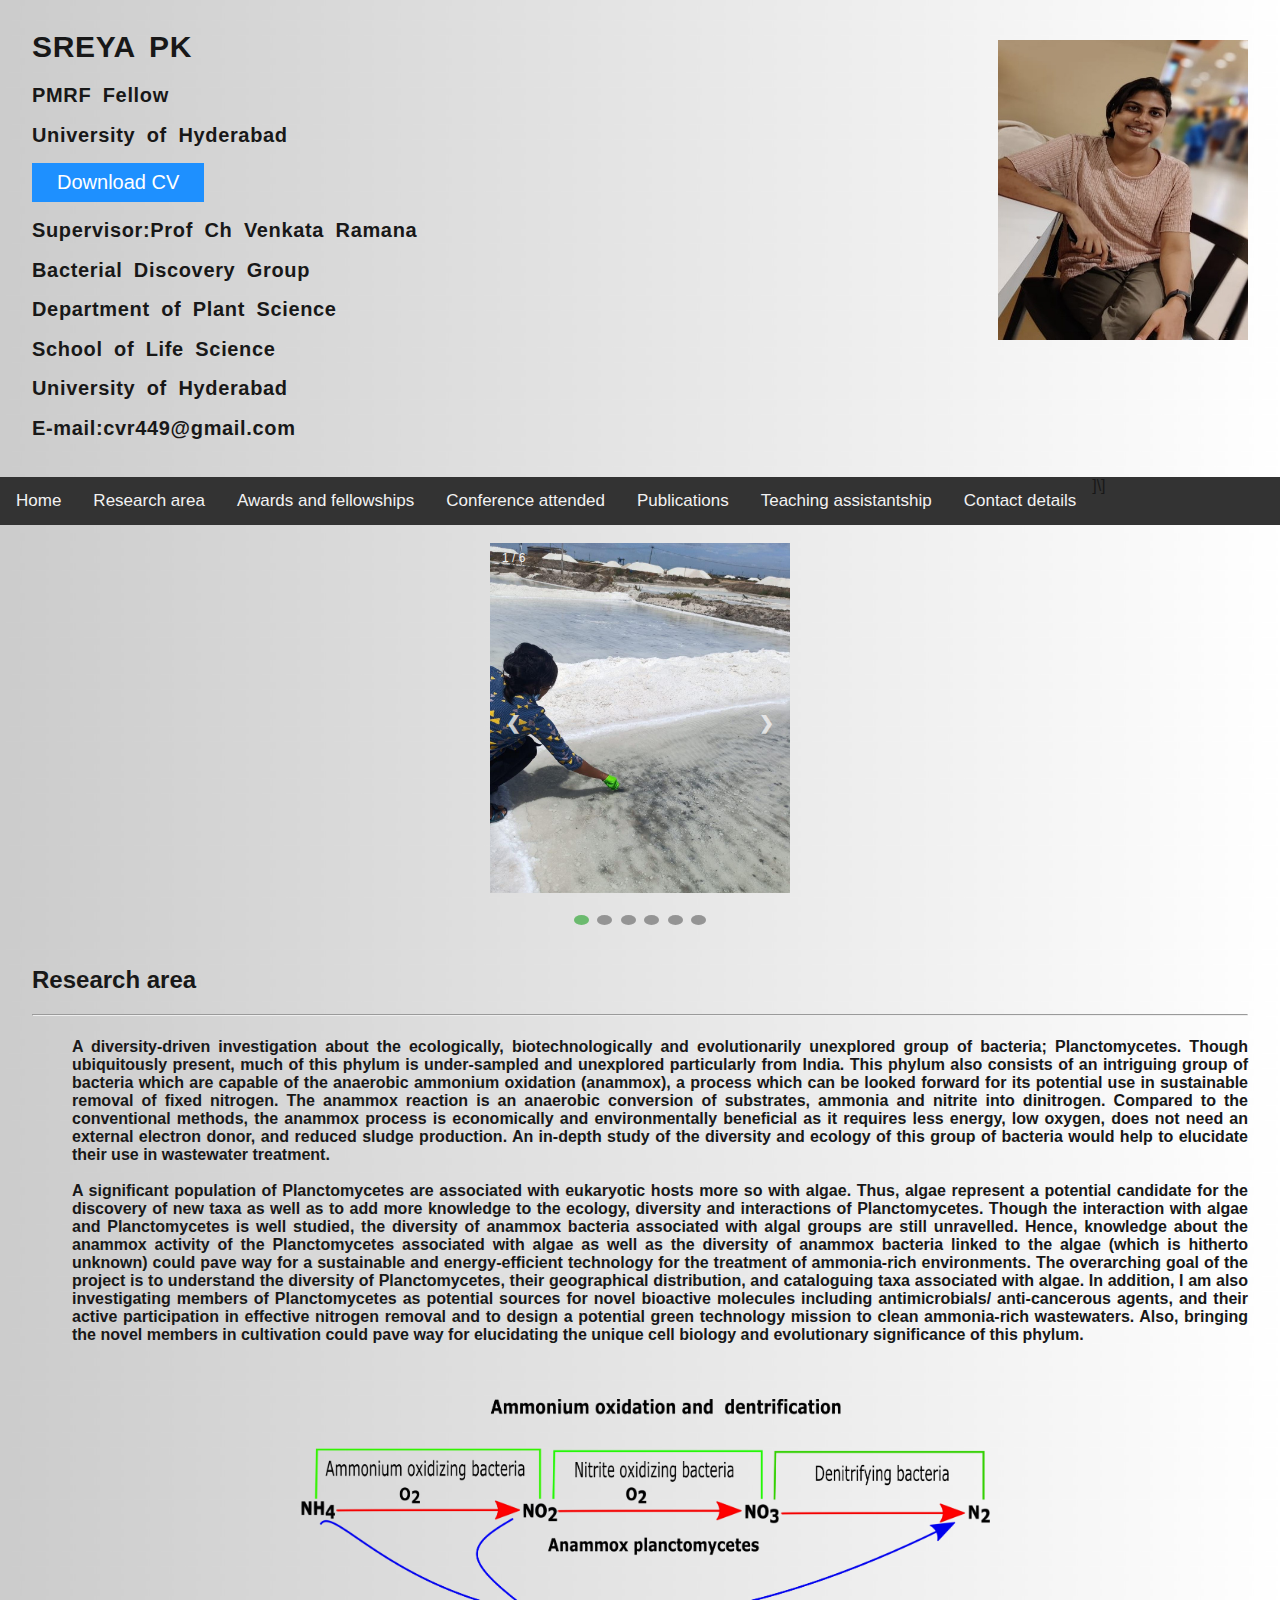
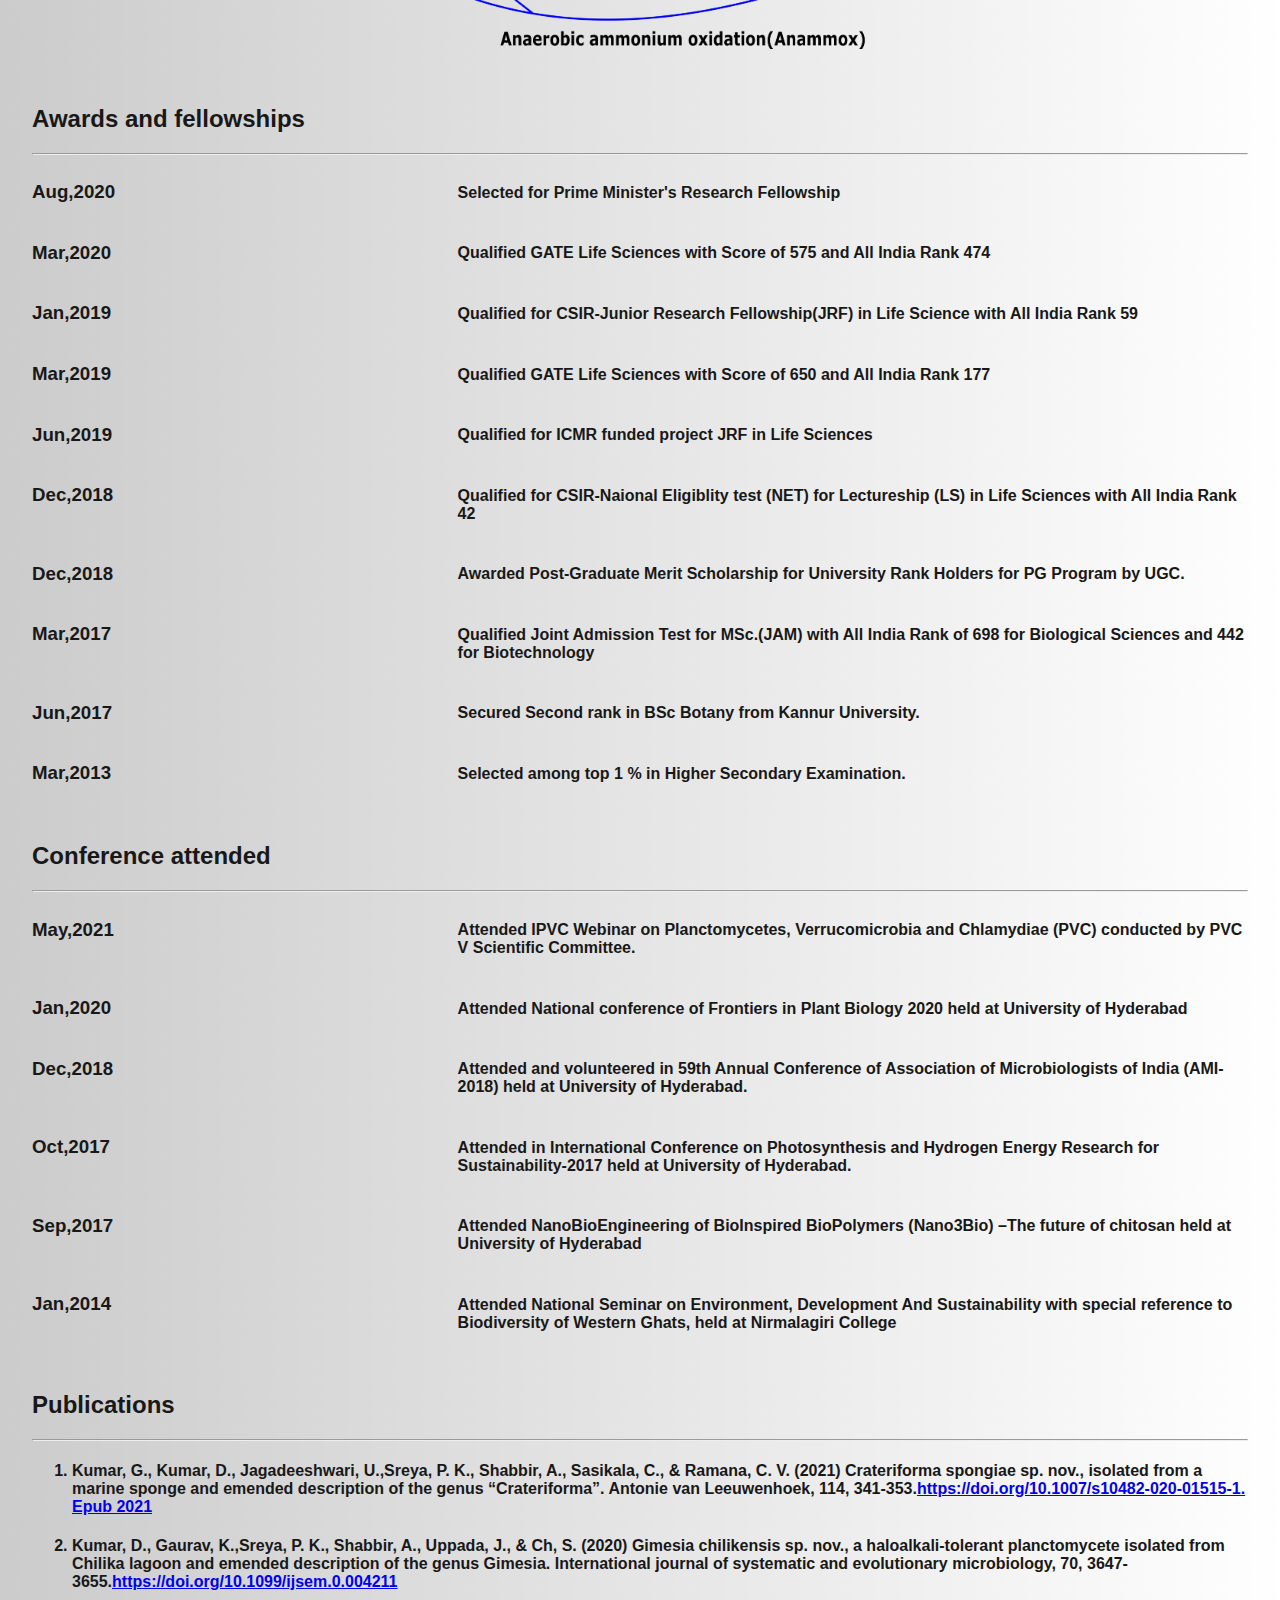
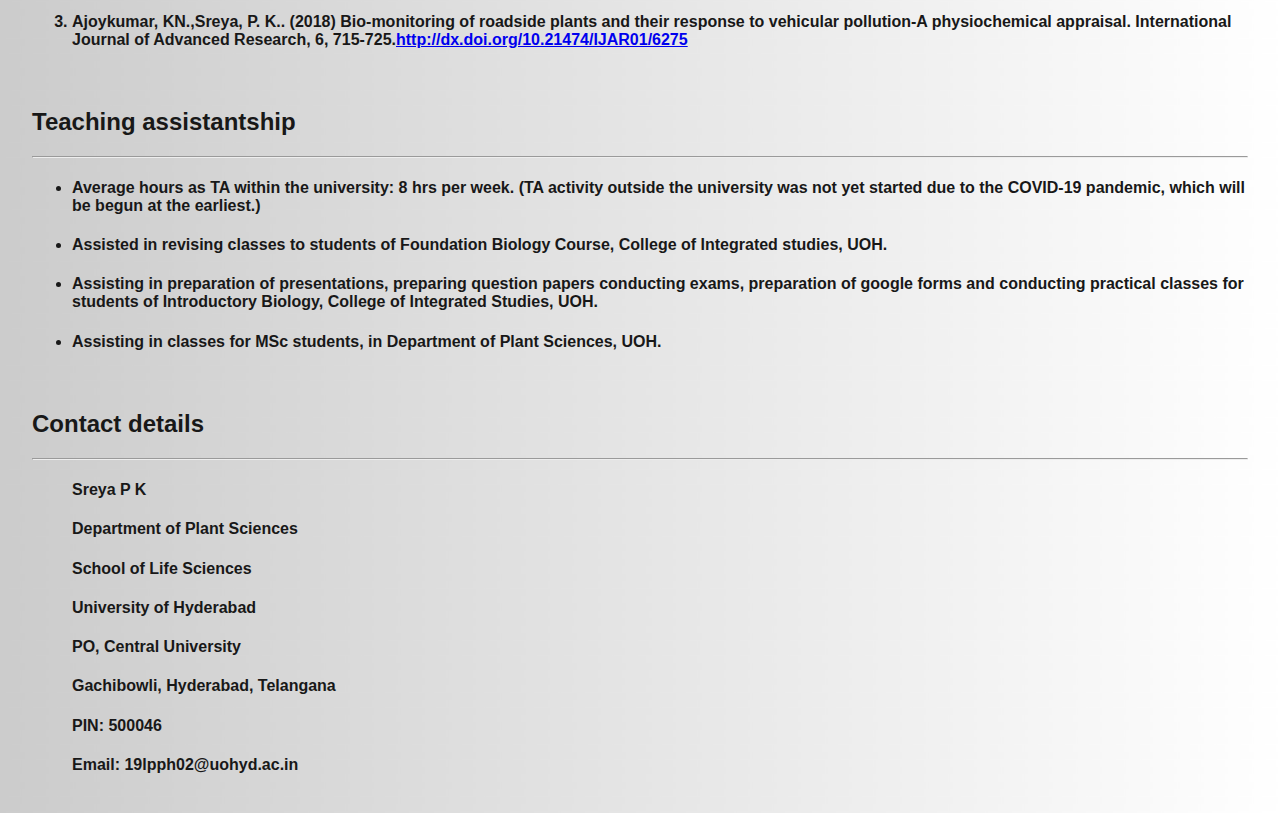
==== index.html @ fc3c16c7 "Add files via upload" ====
<!DOCTYPE html>
<html lang="en">
<head>
	<meta charset="utf-8">
	<title>sreyapk</title>
	<meta name="viewport" content="with=device-width, initial-scale=1">
	<link rel="stylesheet" href="style.css">
</head>
<body>



<div class="header menu content" id="home">
<div class="row">
	<div class="column right">
    		<h1>Sreya Pk</h1>
		<h2>PMRF Fellow</h2>
		<h2>University of Hyderabad</h2>
		<h2><a href="CV_.pdf" target="_blank"><button class="btn">Download CV</button></a></h2>
    		<h2><span style="font-weight:900">Supervisor</span>:Prof Ch Venkata Ramana</h2>
    		<h2>Bacterial Discovery Group</h2>
    		<h2>Department of Plant Science</h2>
    		<h2>School of Life Science</h2>
    		<h2>University of Hyderabad</h2>
    		<h2>E-mail:cvr449@gmail.com</h2>
		
	
  	</div>
  	<div class="column left">
		<img  src="sreya1.jpg" alt="Anammox reaction image"  width="250" height="300"> 
	</div>
</div>
</div>

<nav class="navbar" id="myNavbar">
  	<a href="#home">Home</a>
  	<a href="#research">Research area</a>
  	<a href="#awards">Awards and fellowships</a>
  	<a href="#conference">Conference attended</a>
  	<a href="#publications">Publications</a>
  	<a href="#assistantship">Teaching assistantship</a>]\]
  	<a href="#contacts">Contact details</a>
  	<a href="javascript:void(-1);" style="font-size:15px;" class="icon" onclick="myFunction()">&#9776;</a>
</nav>
<br>
<!-- _______Java_Script_for_Responsive_Navigationbar________ -->
<script>
function myFunction() {
  var x = document.getElementById("myNavbar");
  if (x.className === "navbar") {
    x.className += " responsive";
  } else {
    x.className = "navbar";
  }
}
</script>
<!--_______________Slide__Show_________-->
<div class="slideshow-container">

	<div class="mySlides fade">
    		<div class="numbertext">1 / 6</div>
    		<img src="2.jpg" class="show">
    		<div class="text"></div>
	</div>  

  	<div class="mySlides fade">
    		<div class="numbertext">2 / 6</div>
    		<img src="4.JPG" class="show">
    		<div class="text"></div>
  	</div>

  	<div class="mySlides fade">
    		<div class="numbertext">3 / 6</div>
    		<img src="5.JPG" class="show">
    		<div class="text"></div>
  	</div>
  	<div class="mySlides fade">
    		<div class="numbertext">4 / 6</div>
    		<img src="6.JPG" class="show">
    		<div class="text"></div>
    	</div>
    	<div class="mySlides fade">
    		<div class="numbertext">5 / 6</div>
    		<img src="7.JPG" class="show">
    		<div class="text"></div>
    	</div>
    	<div class="mySlides fade">
    		<div class="numbertext">6 / 6</div>
    		<img src="8.jpg" class="show">
    		<div class="text"></div>
    	</div>
    	
	<!--______________Prev & Next__________________-->
  	<a class="prev" onclick="plusSlides(-1)">&#10094;</a>
  	<a class="next" onclick="plusSlides(1)">&#10095;</a>
</div>
<br>
<!--__________Dot_____________________________-->
<div style="text-align:center">
  	<span class="dot" onclick="currentSlide(1)"></span>
  	<span class="dot" onclick="currentSlide(2)"></span>
  	<span class="dot" onclick="currentSlide(3)"></span>
  	<span class="dot" onclick="currentSlide(4)"></span>
  	<span class="dot" onclick="currentSlide(5)"></span>
  	<span class="dot" onclick="currentSlide(6)"></span>
</div>
<script>
var slideIndex = 0;
//showSlides(slideIndex);
auto();
// Next/previous controls
function plusSlides(n) {
	showSlides(slideIndex += n);
}

// Thumbnail image controls
function currentSlide(n) {
  	showSlides(slideIndex = n);
}

function auto(){
	slideIndex++
	showSlides(slideIndex);
  	setTimeout(auto, 4000);
}


function showSlides(n) {
  	var i;
  	var slides = document.getElementsByClassName("mySlides");
  	var dots = document.getElementsByClassName("dot");
  	if (n > slides.length) {slideIndex = 1}
  	if (n < 1) {slideIndex = slides.length}
  	for (i = 0; i < slides.length; i++) {
      		slides[i].style.display = "none";
  	}
  	for (i = 0; i < dots.length; i++) {
      		dots[i].className = dots[i].className.replace(" active", "");
  	}
  	slides[slideIndex-1].style.display = "block";
  	dots[slideIndex-1].className += " active";

} 
</script>
<!--___________________________________________________________________-->


<br>

<div class="content">
<h2 class="menu" id="research">Research area</h2><hr>


<h4><p style="margin-left:2.5em;">
 A diversity-driven investigation about the ecologically, biotechnologically and evolutionarily
unexplored group of bacteria; Planctomycetes. Though ubiquitously present, much of this phylum is
under-sampled and unexplored particularly from India. This phylum also consists of an intriguing group of bacteria which are
capable of the anaerobic ammonium oxidation (anammox), a process which can be looked forward for
its potential use in sustainable removal of fixed nitrogen. The anammox reaction is an anaerobic
conversion of substrates, ammonia and nitrite into dinitrogen. Compared to the
conventional methods, the anammox process is economically and environmentally beneficial as it
requires less energy, low oxygen, does not need an external electron donor, and reduced sludge
production. An in-depth study of the diversity and ecology of this group of bacteria would help to
elucidate their use in wastewater treatment.
<br>
<br>
A significant population of Planctomycetes are associated with eukaryotic hosts more so with algae.
Thus, algae represent a potential candidate for the
discovery of new taxa as well as to add more knowledge to the ecology, diversity and interactions of
Planctomycetes. Though the interaction with algae and Planctomycetes is well studied, the diversity of
anammox bacteria associated with algal groups are still unravelled. Hence, knowledge about the
anammox activity of the Planctomycetes associated with algae as well as the diversity of anammox
bacteria linked to the algae (which is hitherto unknown) could pave way for a sustainable and
energy-efficient technology for the treatment of ammonia-rich environments. The overarching goal 
of the project is to understand the diversity of Planctomycetes, their geographical distribution,
and cataloguing taxa associated with algae. In addition, I am also investigating members of Planctomycetes
as potential sources for novel bioactive molecules including antimicrobials/ anti-cancerous agents, and their
active participation in effective nitrogen removal and to design a potential green technology mission to clean 
ammonia-rich wastewaters. Also, bringing the novel members in cultivation could pave way for elucidating the unique 
cell biology and evolutionary significance of this phylum.</h4>
<br>
</p>
<img class="normal" src="figure.png" alt="Anammox reaction image"  width="700" height="250"> 




</div>
<br>
<div class="content">



<br>


<h2 class="menu" id="awards">Awards and fellowships</h2><hr>
<div class="row">
	<div class="column left">
    		<h3>Aug,2020</h3>
  	</div>
  	<div class="column right">
		<h4>Selected for Prime Minister's Research Fellowship</h4>	
</div>
<div class="row">
	<div class="column left">
    		<h3>Mar,2020</h3>
  	</div>
  	<div class="column right">
		<h4>Qualified GATE Life Sciences with Score of 575 and All India Rank 474</h4>
	</div>
</div>
<div class="row">
	<div class="column left">
    		<h3>Jan,2019</h3>
  	</div>
  	<div class="column right">
		<h4>Qualified for CSIR-Junior Research Fellowship(JRF) in Life Science with All India Rank 59</h4>
	</div>

</div>
<div class="row">
	<div class="column left">
    		<h3>Mar,2019</h3>
  	</div>
  	<div class="column right">
		<h4>Qualified GATE Life Sciences with Score of 650 and All India Rank 177</h4>
	</div>
</div>
<div class="row">
	<div class="column left">
    		<h3>Jun,2019</h3>
  	</div>
  	<div class="column right">
		<h4>Qualified for ICMR funded project JRF in Life Sciences</h4>
	</div>

</div>
<div class="row">
	<div class="column left">
    		<h3>Dec,2018</h3>
  	</div>
  	<div class="column right">
		<h4>Qualified for CSIR-Naional Eligiblity test (NET) for Lectureship (LS) in Life Sciences

with All India Rank 42</h4>
	</div>
</div>	
<div class="row">
	<div class="column left">
    		<h3>Dec,2018</h3>
  	</div>
  	<div class="column right">
		<h4>Awarded Post-Graduate Merit Scholarship for University Rank Holders for PG Program by UGC.</h4>
	</div>

</div>
<div class="row">
	<div class="column left">
    		<h3>Mar,2017</h3>
  	</div>
  	<div class="column right">
		<h4>Qualified Joint Admission Test for MSc.(JAM) with All India Rank of 698 for Biological Sciences and 442 for Biotechnology</h4>
	</div> 
</div>
<div class="row">
	<div class="column left">
    		<h3>Jun,2017</h3>
  	</div>
  	<div class="column right">
		<h4>Secured Second rank in BSc Botany from Kannur University.</h4>
	</div>   			
</div>
<div class="row">
	<div class="column left">
    		<h3>Mar,2013</h3>
  	</div>
  	<div class="column right">
		<h4>Selected among top 1 % in Higher Secondary Examination.</h4>
	</div>   			
</div>
<br>
<h2 class="menu" id="conference">Conference attended</h2><hr>

<div class="row">
	<div class="column left">
    		<h3>May,2021</h3>
  	</div>
  	<div class="column right">
		<h4>Attended IPVC Webinar on Planctomycetes, Verrucomicrobia and Chlamydiae (PVC) conducted by PVC V Scientific Committee. </h4>
	</div>
</div>
<div class="row">
	<div class="column left">
    		<h3>Jan,2020</h3>
  	</div>
  	<div class="column right">
		<h4>Attended National conference of Frontiers in Plant Biology 2020 held at University of Hyderabad</h4>
	</div>
</div>
<div class="row">
	<div class="column left">
    		<h3>Dec,2018</h3>
  	</div>
  	<div class="column right">
		<h4>Attended and volunteered in 59th Annual Conference of Association of Microbiologists of India (AMI-2018) held at University of Hyderabad.</h4>
	</div>

</div>
<div class="row">
	<div class="column left">
    		<h3>Oct,2017</h3>
  	</div>
  	<div class="column right">
		<h4>Attended in International Conference on Photosynthesis and Hydrogen Energy Research for Sustainability-2017 held at University of Hyderabad.</h4>
	</div>
</div>
<div class="row">
	<div class="column left">
    		<h3>Sep,2017</h3>
  	</div>
  	<div class="column right">
		<h4>Attended NanoBioEngineering of BioInspired BioPolymers (Nano3Bio) –The future of chitosan held at University of Hyderabad</h4>
	</div>
</div>


<div class="row">
	<div class="column left">
    		<h3>Jan,2014</h3>
  	</div>
  	<div class="column right">
		<h4>Attended National Seminar on Environment, Development And Sustainability
with special reference to Biodiversity of Western Ghats, held at Nirmalagiri College</h4>
	</div>
</div>
		
<br>




<h2 class="menu" id="publications">Publications</h2><hr>
 <ol>
  <h4><li>Kumar, G., Kumar, D., Jagadeeshwari, U.,<span style="font-weight:900">Sreya, P. K.</span>, Shabbir, A., Sasikala, C., &amp;
Ramana, C. V. (2021) Crateriforma spongiae sp. nov., isolated from a marine sponge and
emended description of the genus “Crateriforma”. Antonie van Leeuwenhoek, 114, 341-353.<a href="https://pubmed.ncbi.nlm.nih.gov/33582885/" target="_blank">https://doi.org/10.1007/s10482-020-01515-1. Epub 2021</a></h4>
</li>

  <h4><li>Kumar, D., Gaurav, K.,<span style="font-weight:900">Sreya, P. K.</span>, Shabbir, A., Uppada, J., &amp; Ch, S. (2020) Gimesia
chilikensis sp. nov., a haloalkali-tolerant planctomycete isolated from Chilika lagoon and
emended description of the genus Gimesia. International journal of systematic and
evolutionary microbiology, 70, 3647-3655.<a href="https://www.microbiologyresearch.org/content/journal/ijsem/10.1099/ijsem.0.004211" target="_blank">https://doi.org/10.1099/ijsem.0.004211</a></h4></li>

  <h4><li>Ajoykumar, KN.,<span style="font-weight:900">Sreya, P. K.</span>. (2018) Bio-monitoring of roadside plants and their response to
vehicular pollution-A physiochemical appraisal. International Journal of Advanced Research,
6, 715-725.<a href="https://www.journalijar.com/article/21934/bio-monitoring-of-roadside-plants-and-their-response-to-vehicular-pollution--a-physiochemical-appraisal/" target="_blank">http://dx.doi.org/10.21474/IJAR01/6275</a></h4></li>
</ol> 
<br>
<h2 class="menu" id="assistantship">Teaching assistantship</h2><hr>
<div>
<ul>

  <li><h4>Average hours as TA within the university: 8 hrs per week. (TA activity outside the university was not yet started due to the COVID-19 pandemic, which will be begun at the earliest.)<h4></li>

   <li><h4>Assisted in revising classes to students of Foundation Biology
Course, College of Integrated studies, UOH.<h4></li>

<li><h4>Assisting in preparation of presentations, preparing question papers
conducting exams, preparation of google forms and conducting practical classes for
students of Introductory Biology, College of Integrated Studies, UOH.<h4></li>

<li><h4>Assisting in classes for MSc students, in Department of
Plant Sciences, UOH.<h4></li>
</ul>
</div>


<br>

<h2 id="contacts">Contact details</h2><hr>
<ul style="list-style-type:none;">
  <li><h4>Sreya P K<h4></li>
  <li><h4>Department of Plant Sciences<h4></li>
  <li><h4>School of Life Sciences<h4></li>
  <li><h4>University of Hyderabad<h4></li>
  <li><h4>PO, Central University<h4></li>
  <li><h4>Gachibowli, Hyderabad, Telangana<h4></li>
  <li><h4>PIN: 500046<h4></li>
  <li><h4>Email: 19lpph02@uohyd.ac.in<h4></li>
  
</ul> 
</div>
<br>

</body>
</html>
---- style.css ----
html {
  	scroll-behavior: smooth;
}
/* Style the body */
body {
	font-family: Arial, Helvetica, sans-serif;
	max-width: 1500px;
  	margin: 0 auto;
	color: #181818;
	//background-color:#4c4c4c;
 	background-image: url('6.png');
 	background-repeat: no-repeat;
  	background-attachment: scroll; 
  	background-size: 100% 100%;
}
.menu {
  	scroll-margin-top: 3em;
}
.btn {
  background-color: DodgerBlue;
  border: none;
  color: white;
  padding: 8px 25px;
  cursor: pointer;
  font-size: 20px;
}
.btn:hover {
  background-color: #ddd;
  color: black;
}
.header {
	text-align: left;
	margin: 10px 0 20px;
	font-size: 4.1em;
	letter-spacing: .01em;
	word-spacing: 0.08em;
}


.footer{


}
	

/* Increase the font size of the heading */
.header h1 {
	text-transform: uppercase;
  	font-size: 30px;
}
.header h2 {
  font-size: 20px;
}
.header a {
	font-size: 7px;
}
.header img {
	margin-left: auto;
  	margin-right: auto;
	float: right;
	margin: 30px 0 20px;
}


/* The navbar container */
.navbar {
  	overflow: hidden;
  	background-color: #333;  
  	position: -webkit-sticky;
	position: sticky;
  	top: 0;
  	width: 100%;
  	z-index: 1;
}

.navbar a {
  float: left;
  display: block;
  color: #f2f2f2;
  text-align: center;
  padding: 14px 16px;
  text-decoration: none;
  font-size: 17px;
}

.navbar a:hover {
  background-color: #ddd;
  color: black;
}

.navbar a.active {
  background-color: #4CAF50;
  color: white;
}

.navbar .icon {
  display: none;
}

@media screen and (max-width: 1256px) {
  .navbar a:not(:first-child) {display: none;}
  .navbar a.icon {
    float: right;
    display: block;
  }
}

@media screen and (max-width: 1256px) {
  .navbar.responsive .icon {
    position: absolute;
    right: 0;
    bottom:0;
  }
  .navbar.responsive a {
    float: none;
    display: block;
    text-align: left;
  }

}
.content, .cv{
	margin-left: auto;
	margin-right: auto;
	//max-width: 1300px;
	max-width: 95%;
}
.content p{
	text-align: justify;
  	text-justify: inter-word;
}

.link {
	float: left;
  	display: block;
  	color: #f2f2f2;
  	text-align: center;
  	padding: 14px 16px;
  	text-decoration: none;
	font-size: 17px;
}
.link:hover {
  background-color: #ddd;
  color: black;
}
/*.link:visited {
  color: #4CAF50;
  background-color: transparent;
  text-decoration: none;
}
.link:active {
	background-color: #4CAF50;
  	color: white;
}*/


.navbar {
  	overflow: hidden;
	text-color: 
	
}


/* Create two unequal columns that floats next to each other */
.column {
  float: left;
}

.left {
	width: 35%;
}
.right {
  	width: 65%;
}

/*.left, .right p{
	text-align: justify;
  	text-justify: inter-word;
}*/


/* Clear floats after the columns */
.row:after {
  content: "";
  display: table;
  clear: both;
}

/*.row:hover{
	background-color: #181a1b
}
*/
.normal {
  	display: block;
	margin-left: auto;
	margin-right: auto;
}
	
/*___________________________For Slideshow_______________________*/
* {box-sizing:border-box}
.show{
	max-height:350px;
	margin-top: auto;
	margin-bottom:auto;
  	overflow: hidden;
	display: block;
	margin-left: auto;
  	margin-right: auto;
	align-content: center;
}

/* Slideshow container */
.slideshow-container {
	overflow: hidden;
  	//max-width: 1000px;
  	max-width: 300px;
  	position: relative;
  	margin: auto;
  	background-color: #1d2021;;
}

/* Hide the images by default */
.mySlides {
  display: none;
}

/* Next & previous buttons */
.prev, .next {
  cursor: pointer;
  position: absolute;
  top: 50%;
  width: auto;
  margin-top: -22px;
  padding: 16px;
  color: #f2f2f2;
  opacity:0.8;
  font-weight: bold;
  font-size: 18px;
  transition: 0.6s ease;
  border-radius: 0 3px 3px 0;
  user-select: none;
}

/* Position the "next button" to the right */
.next {
  right: 0;
  border-radius: 3px 0 0 3px;
}

/* On hover, add a black background color with a little bit see-through */
.prev:hover, .next:hover {
  background-color: rgba(242,242,242,0.8);
}

/* Caption text */
.text {
  color: #f2f2f2;
  opacity:0.8;
  font-size: 15px;
  padding: 8px 12px;
  position: absolute;
  bottom: 8px;
  width: 100%;
  text-align: center;
}

/* Number text (1/3 etc) */
.numbertext {
  color: #f2f2f2;
  font-size: 12px;
  padding: 8px 12px;
  position: absolute;
  top: 0;
}

/* The dots/bullets/indicators */
.dot {
  cursor: pointer;
  height: 10px;
  width: 15px;
  margin: 0 2px;
  background-color: rgba(128, 128, 128, 0.8);
  border-radius: 50%;
  display: inline-block;
  transition: background-color 0.6s ease;
}

.active{
  background-color: rgba(76, 175, 80, 0.8);
}

.dot:hover {
	background-color:#f2f2f2;
}
/* Fading animation */
.fade {
  -webkit-animation-name: fade;
  -webkit-animation-duration: 1.5s;
  animation-name: fade;
  animation-duration: 1.5s;
}

@-webkit-keyframes fade {
  from {opacity: .4}
  to {opacity: 1}
}

@keyframes fade {
  from {opacity: .4}
  to {opacity: 1}
}
/*______________________________________________________________*/

/*_________________Photo_Album__________________________________*/
div.gallery {
  margin: 5px;
  border: 1px solid #ccc;
  float: left;
  width: 180px;
}

div.gallery:hover {
  border: 1px solid #777;

}

div.gallery img {
  	width: 100%;
  	height: 400;
	width: 600;
}

div.desc {
  padding: 15px;
  text-align: center;
}


/*______________________________________________________________*/
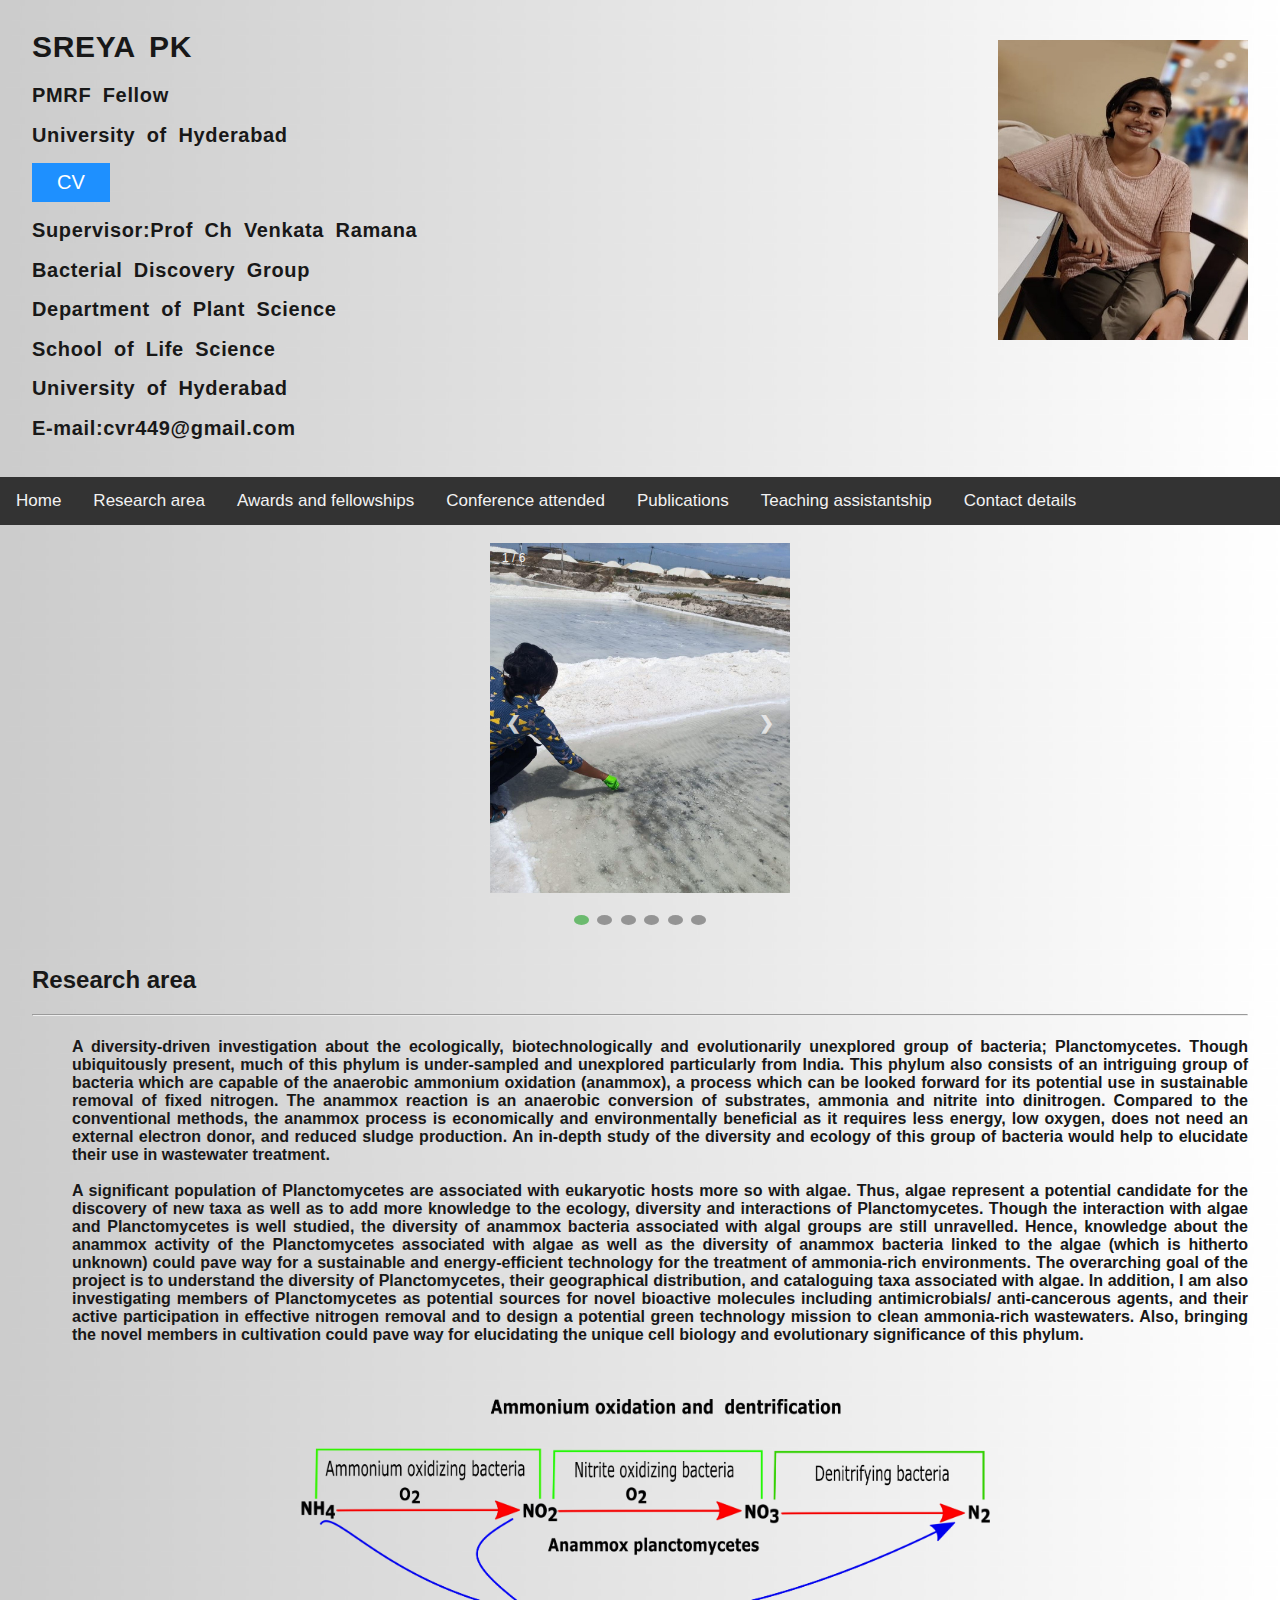
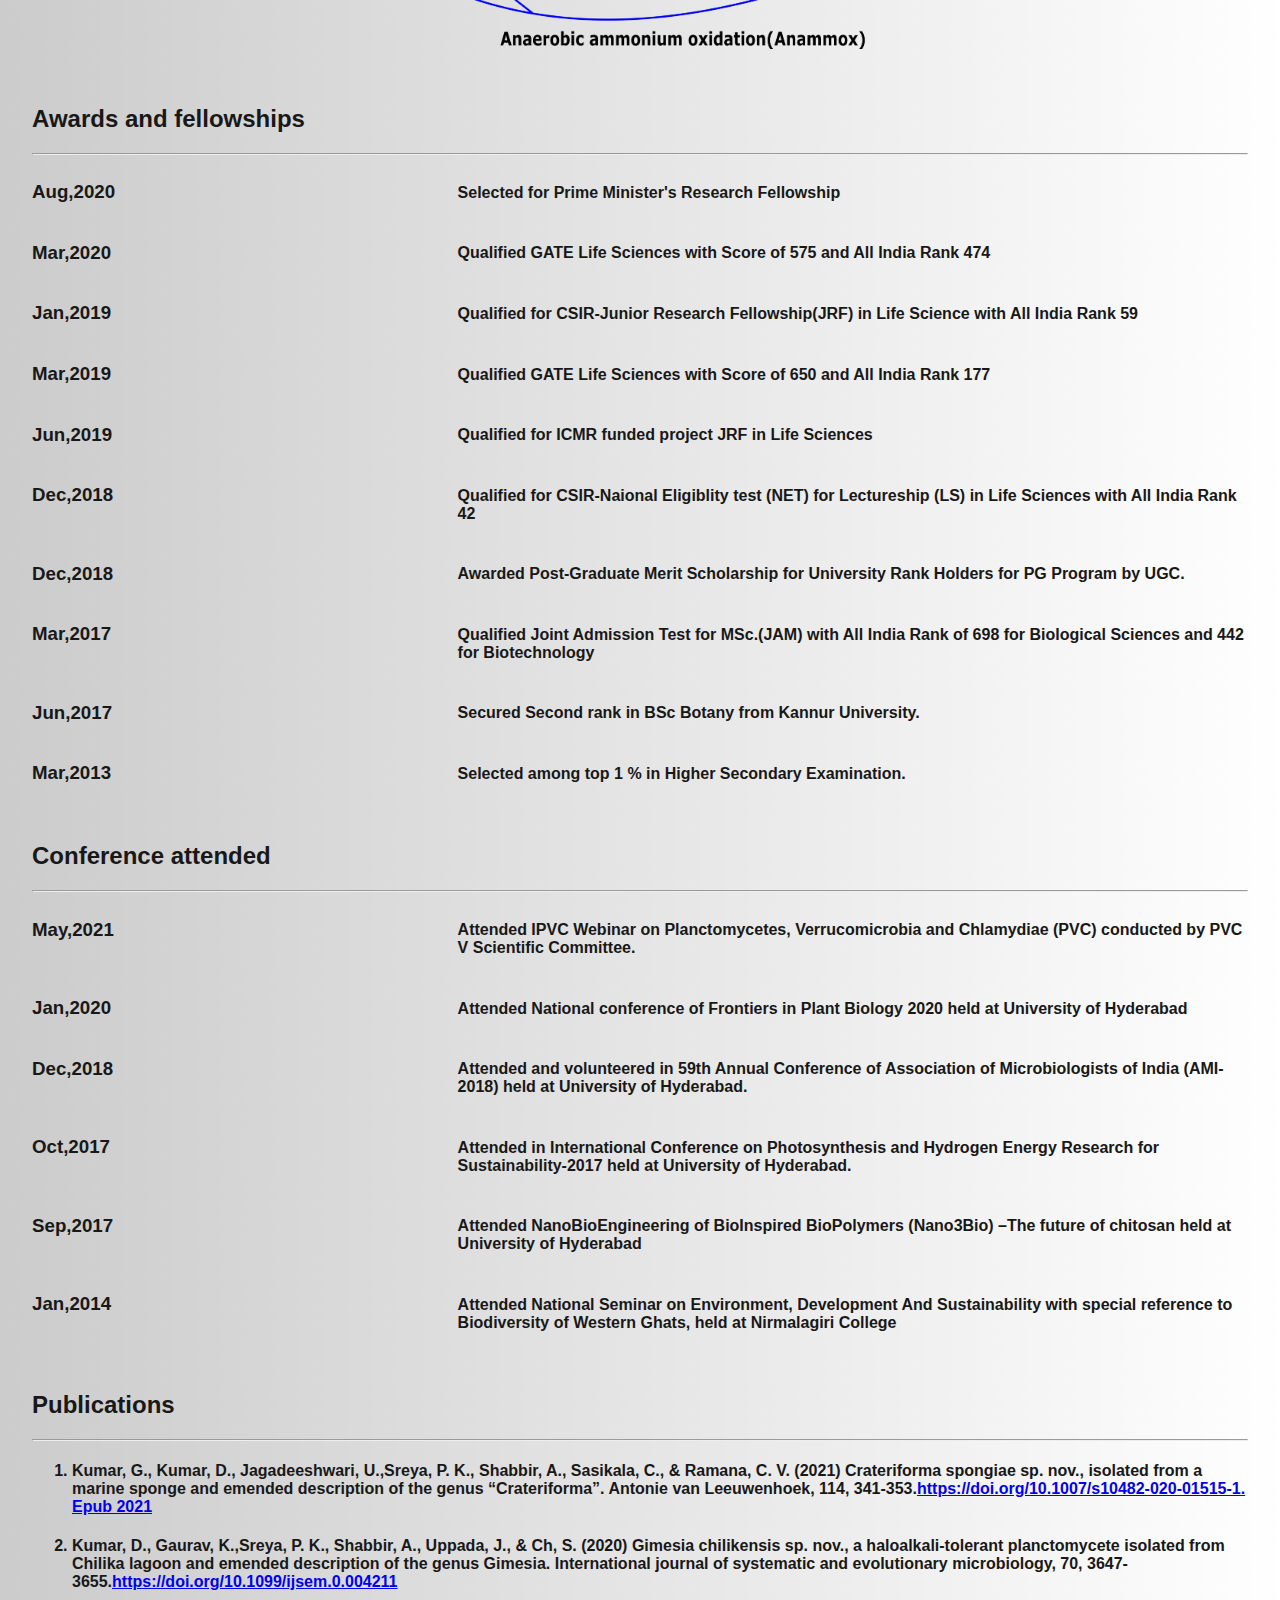
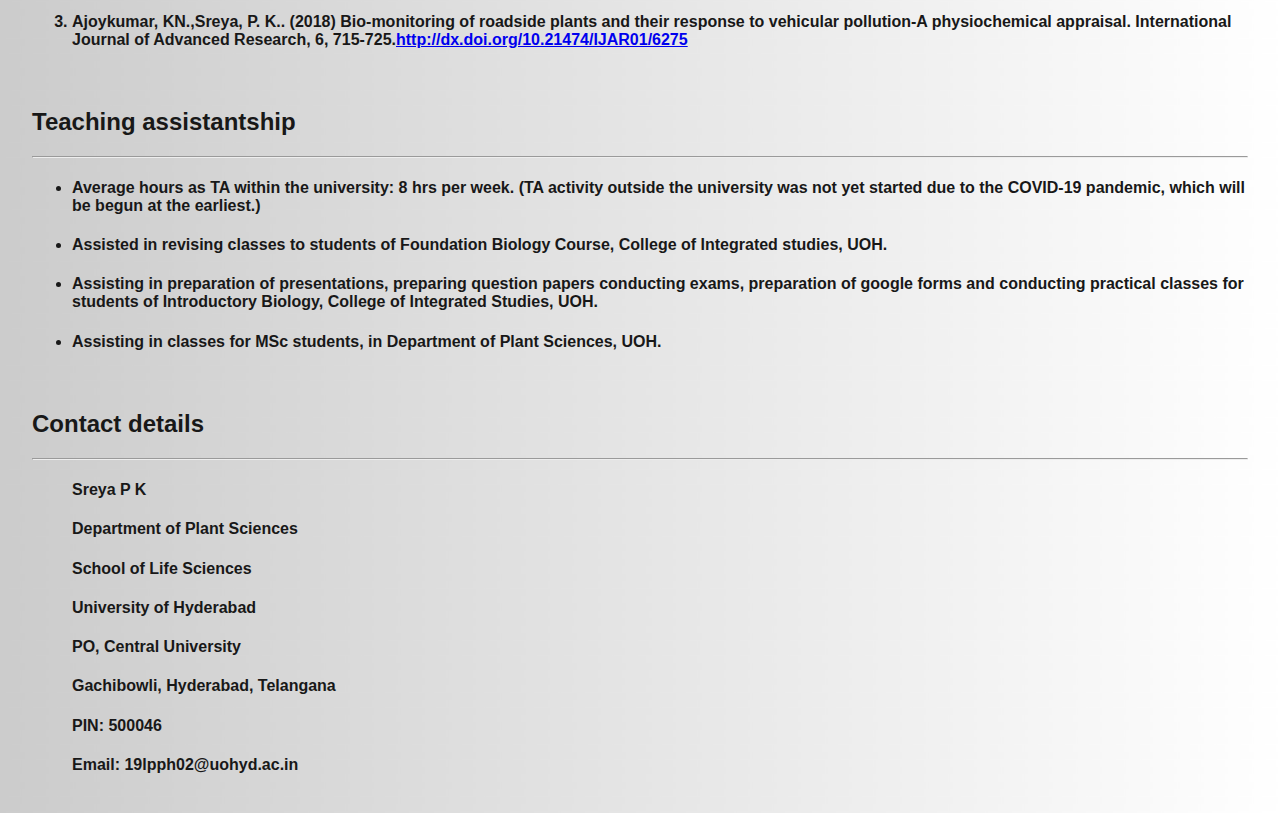
==== commit 00615cae: "Add files via upload" ====
--- a/index.html
+++ b/index.html
@@ -16,7 +16,7 @@
     		<h1>Sreya Pk</h1>
 		<h2>PMRF Fellow</h2>
 		<h2>University of Hyderabad</h2>
-		<h2><a href="CV_.pdf" target="_blank"><button class="btn">Download CV</button></a></h2>
+                <h2><a href="cv.html"><button class="btn">CV</button></a></h2>
     		<h2><span style="font-weight:900">Supervisor</span>:Prof Ch Venkata Ramana</h2>
     		<h2>Bacterial Discovery Group</h2>
     		<h2>Department of Plant Science</h2>
@@ -38,7 +38,7 @@
   	<a href="#awards">Awards and fellowships</a>
   	<a href="#conference">Conference attended</a>
   	<a href="#publications">Publications</a>
-  	<a href="#assistantship">Teaching assistantship</a>]\]
+  	<a href="#assistantship">Teaching assistantship</a>
   	<a href="#contacts">Contact details</a>
   	<a href="javascript:void(-1);" style="font-size:15px;" class="icon" onclick="myFunction()">&#9776;</a>
 </nav>
@@ -375,6 +375,8 @@
 </ul>
 </div>
 
+</div>
+
 
 <br>
 
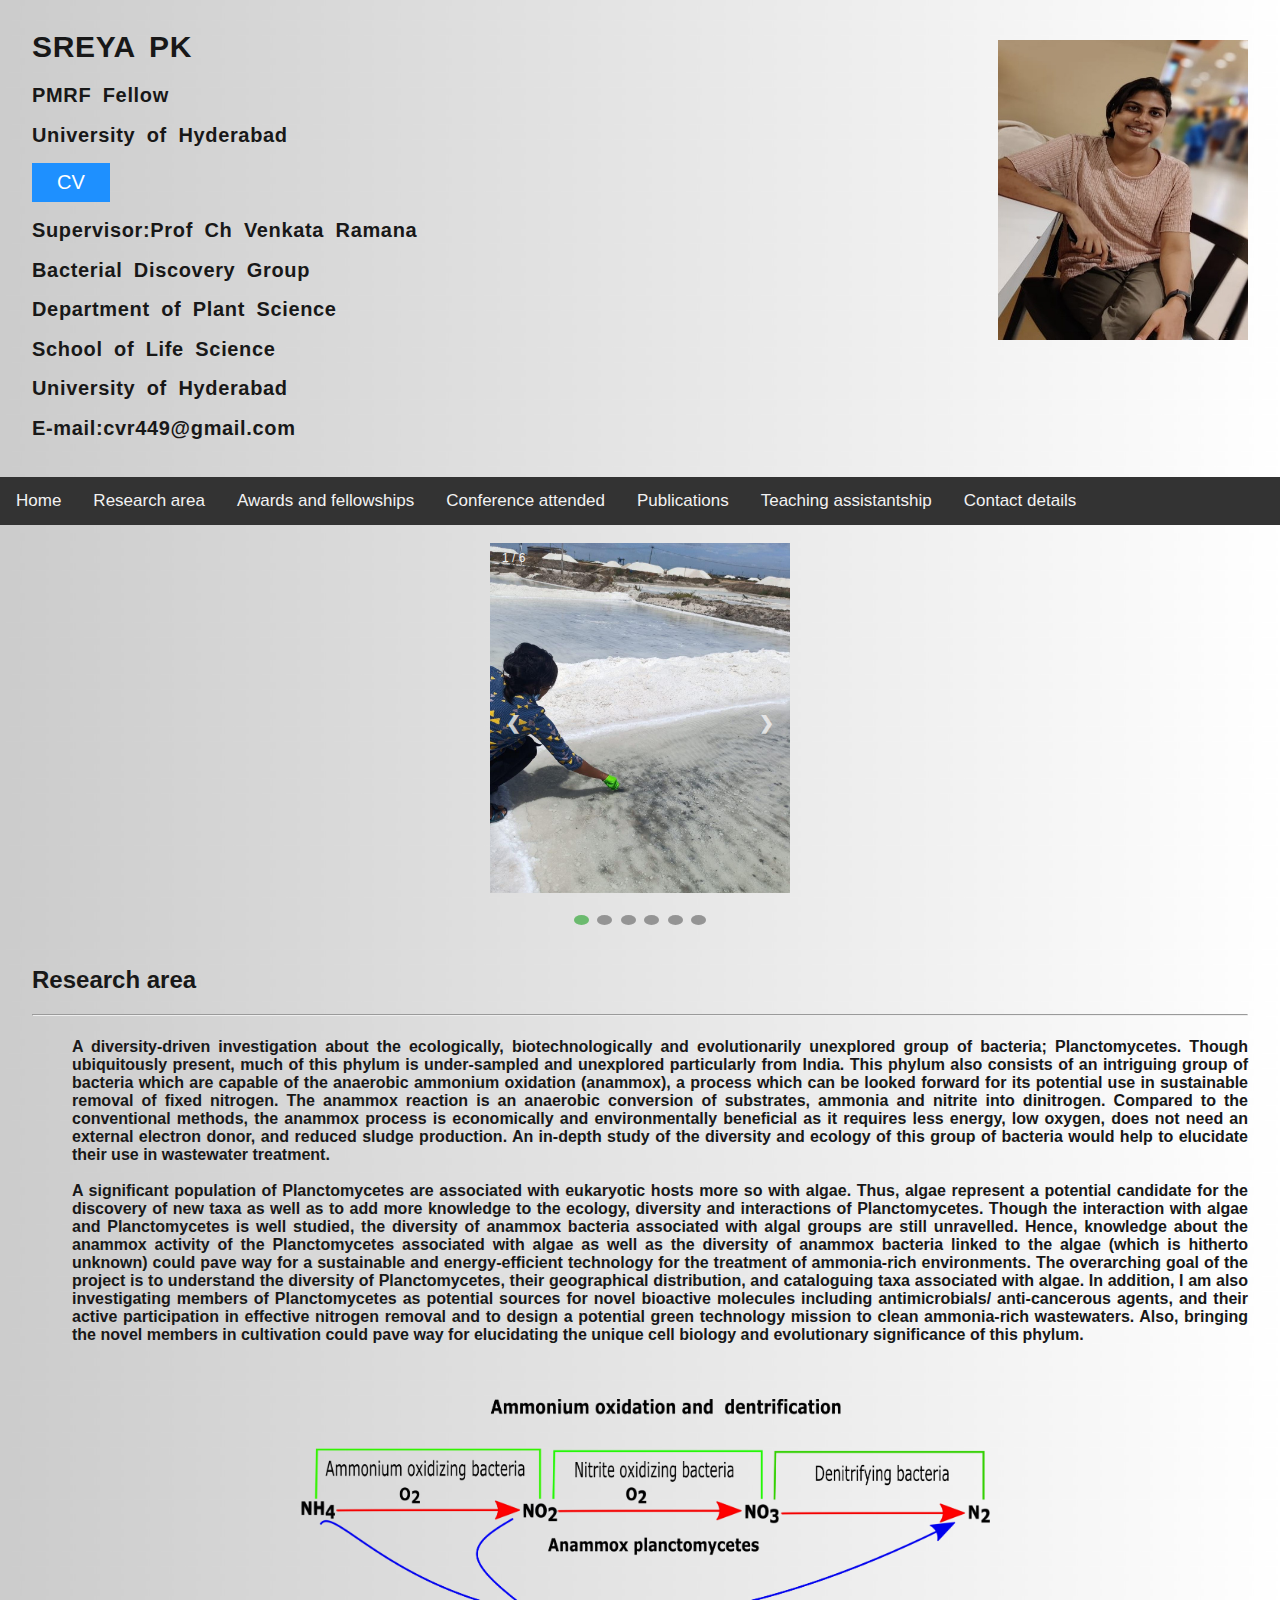
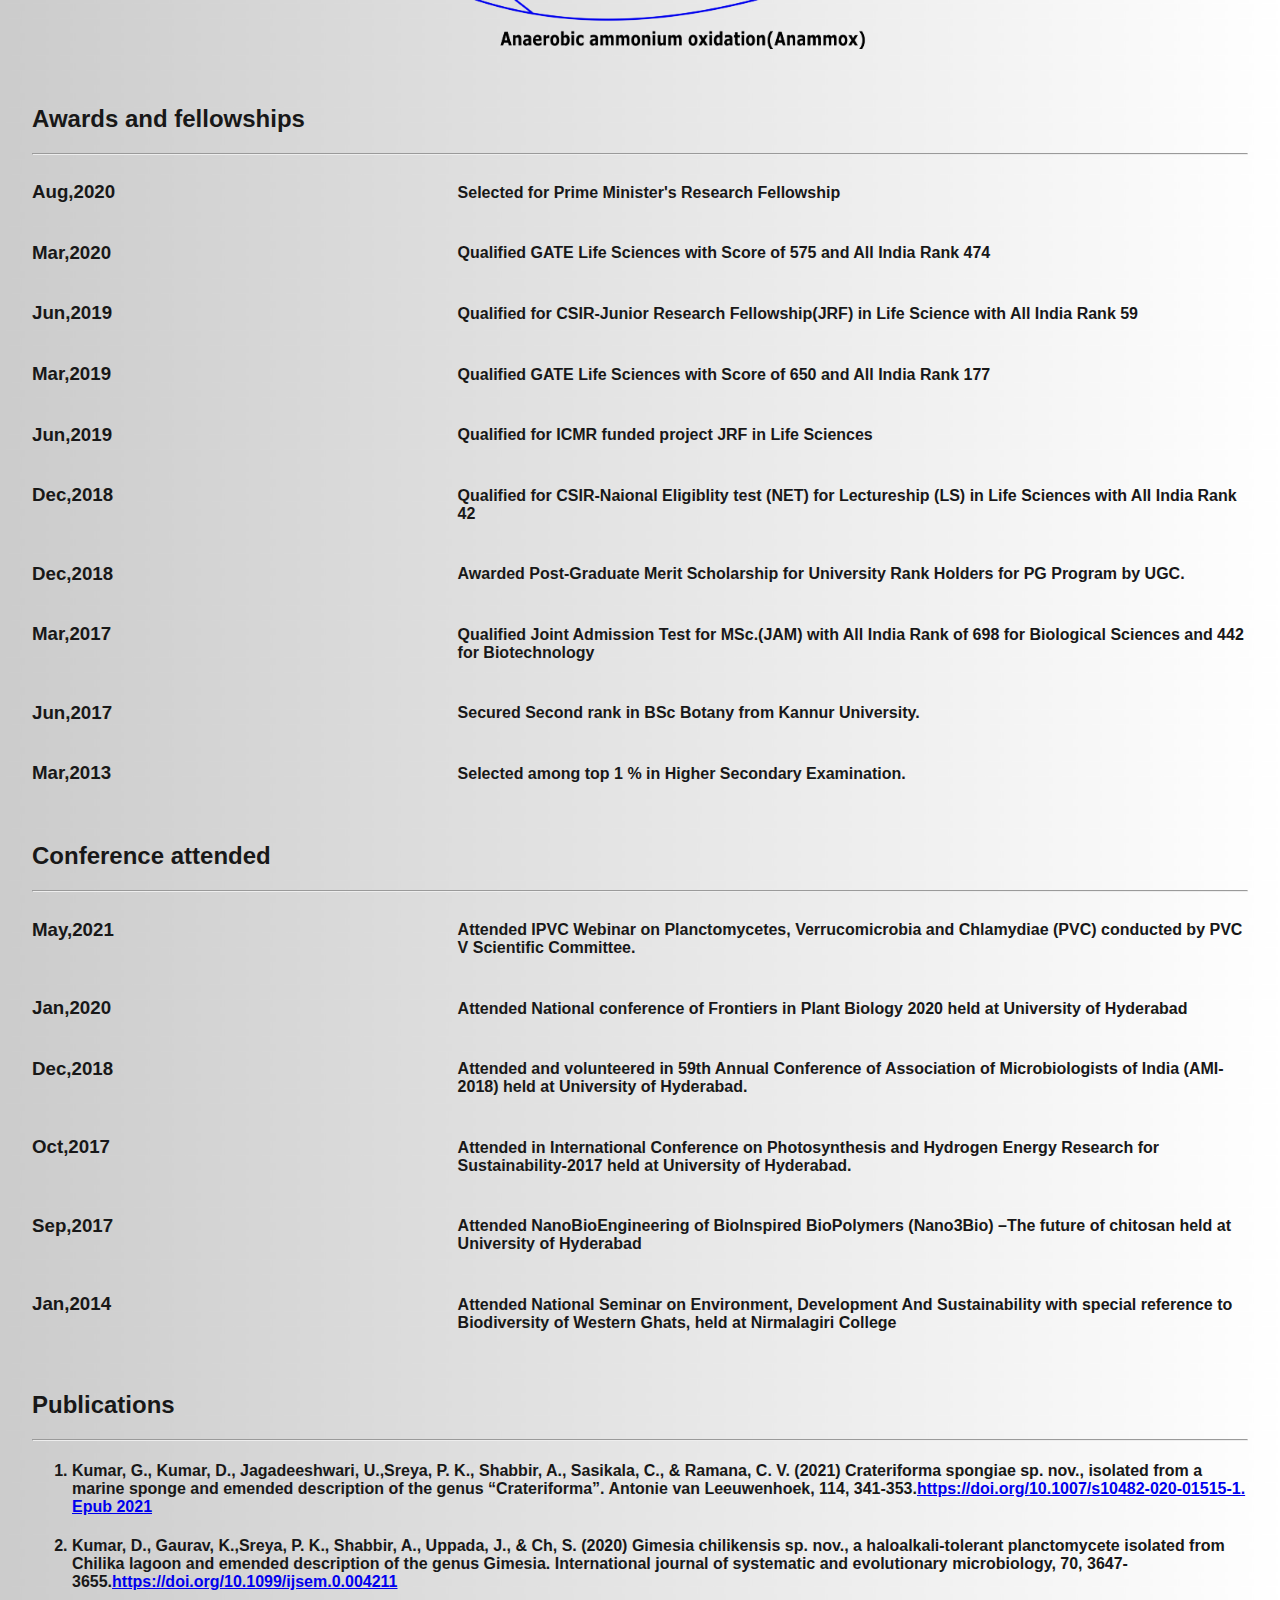
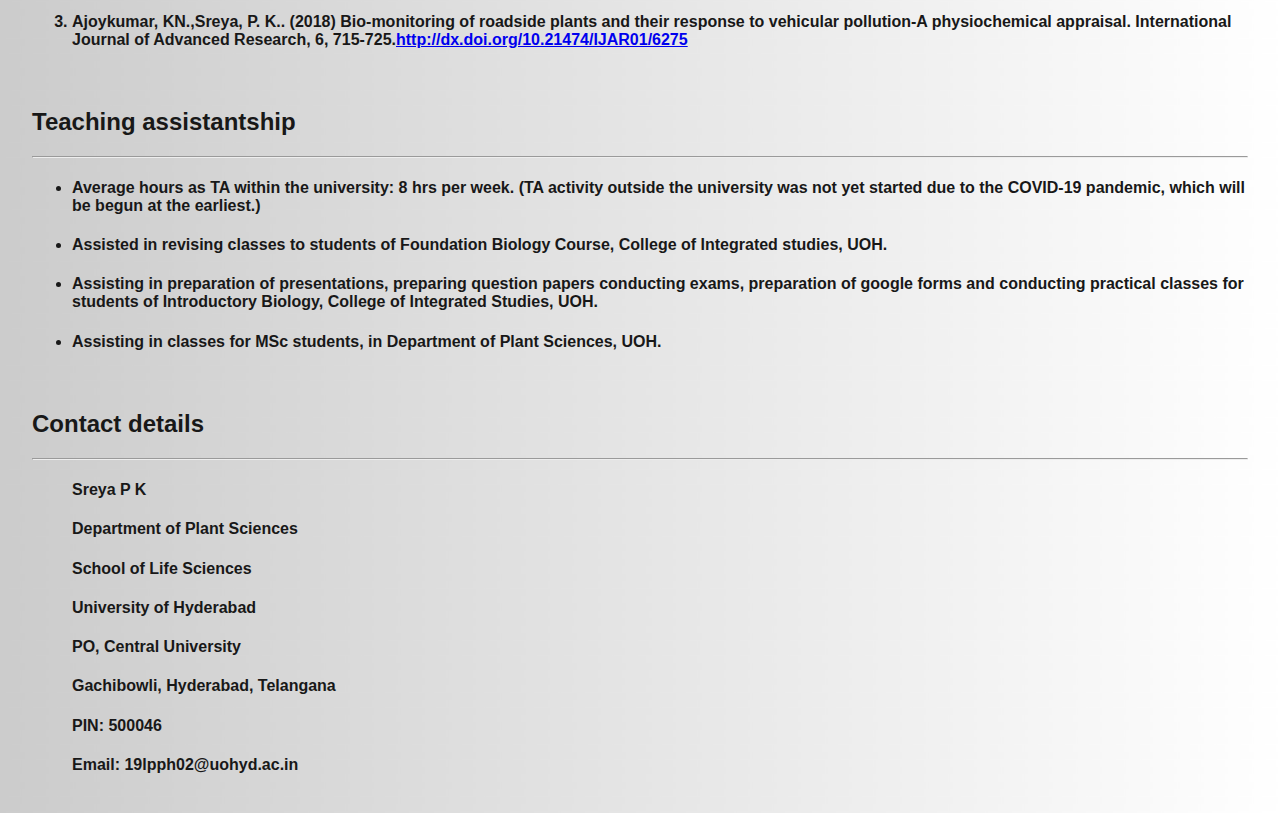
==== commit f01950aa: "Add files via upload" ====
--- a/index.html
+++ b/index.html
@@ -212,7 +212,7 @@
 </div>
 <div class="row">
 	<div class="column left">
-    		<h3>Jan,2019</h3>
+    		<h3>Jun,2019</h3>
   	</div>
   	<div class="column right">
 		<h4>Qualified for CSIR-Junior Research Fellowship(JRF) in Life Science with All India Rank 59</h4>
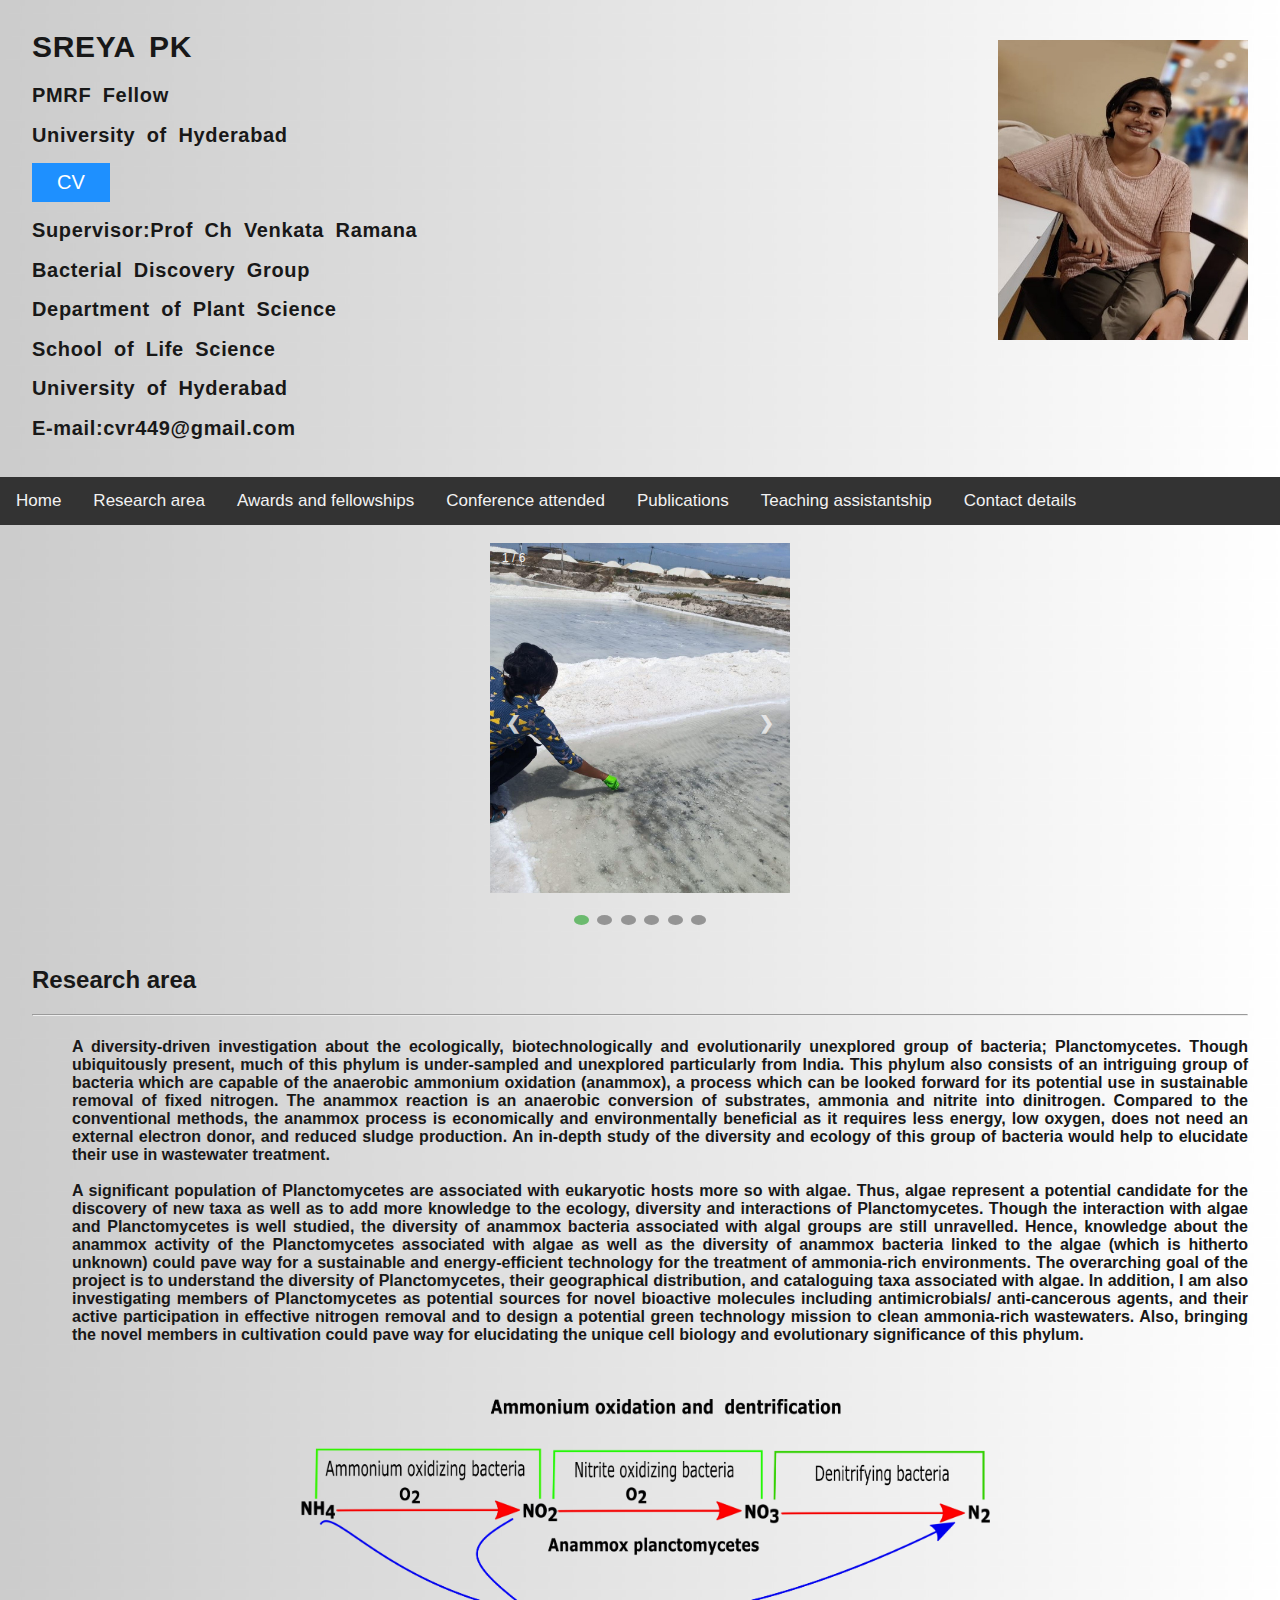
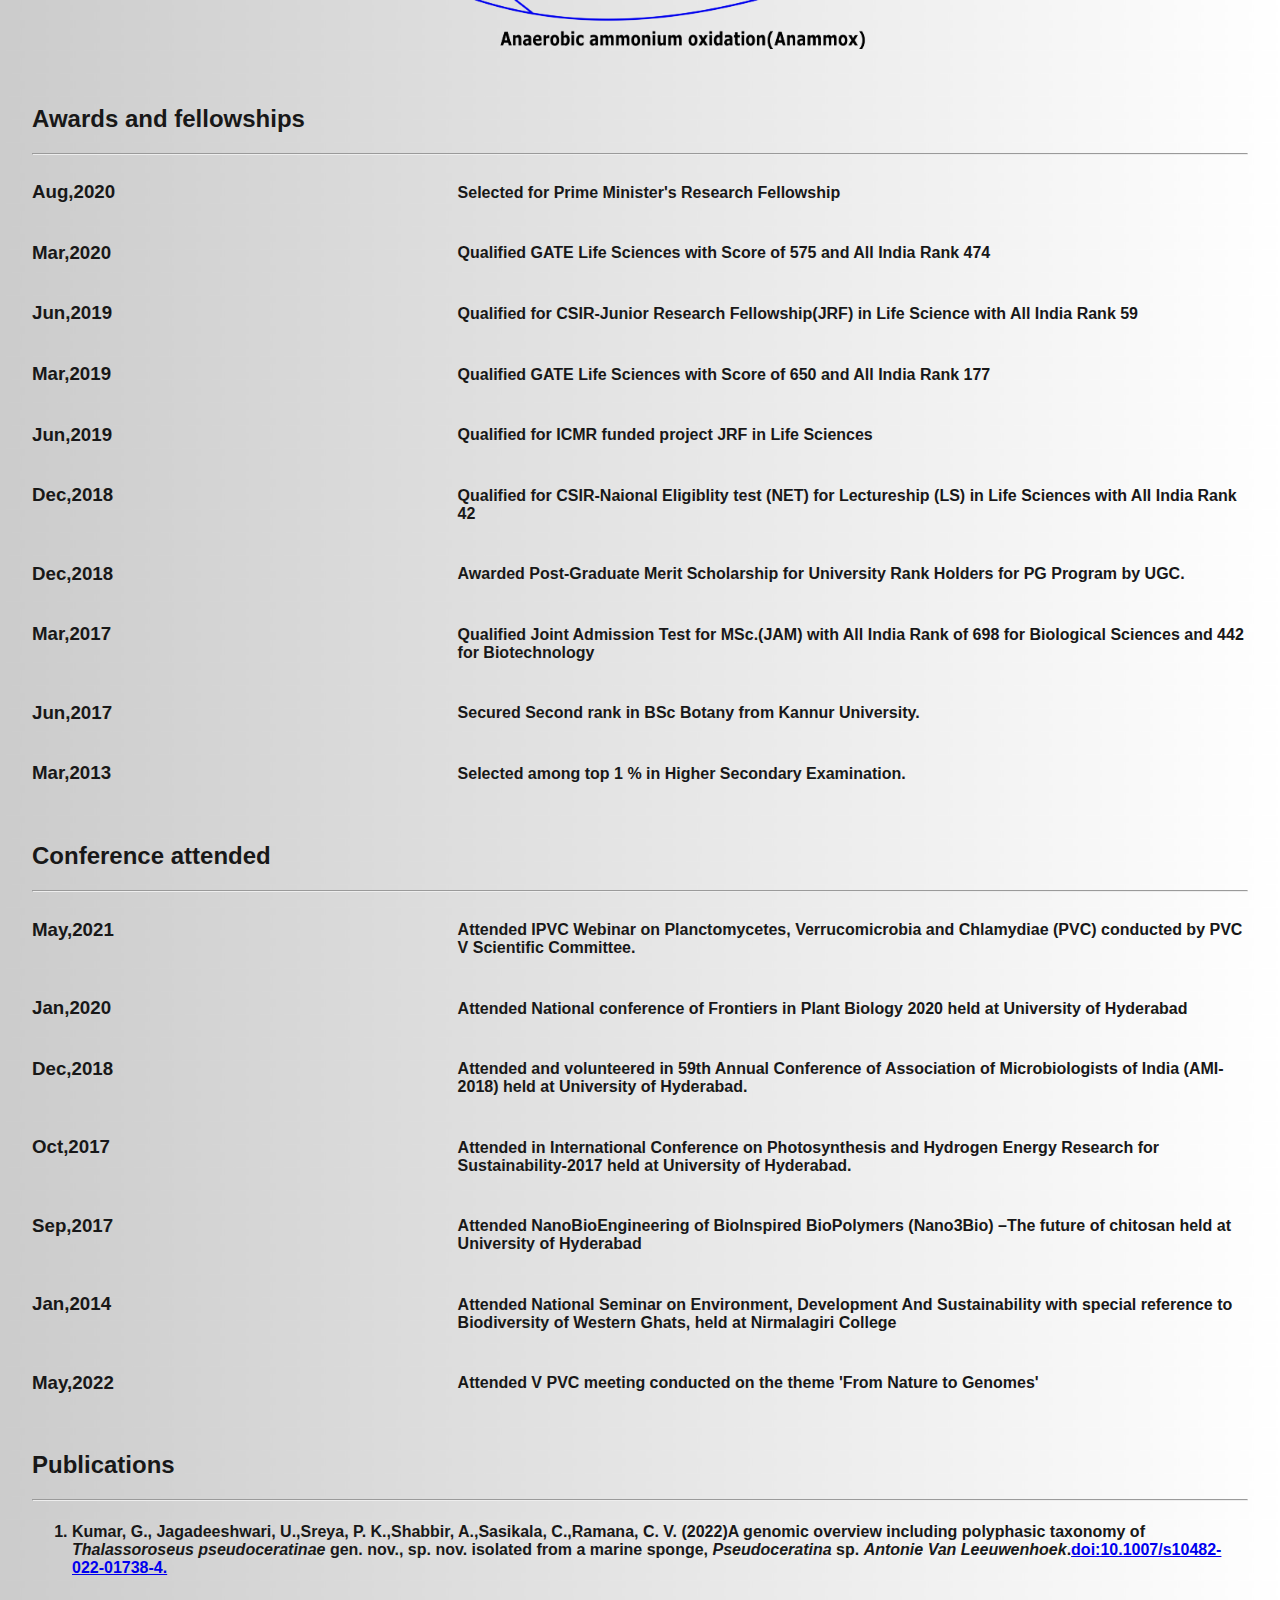
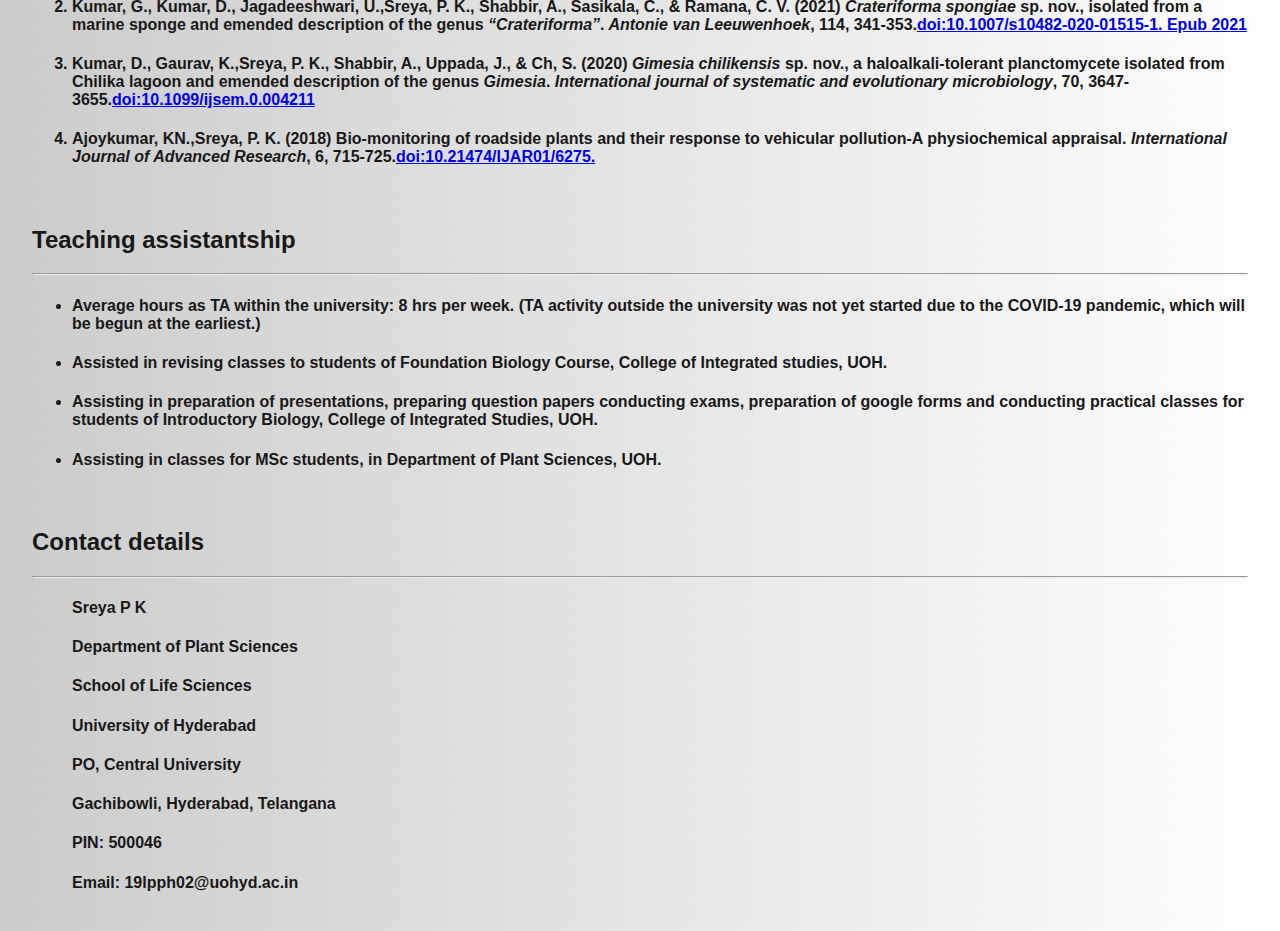
==== commit f9af8750: "Add files via upload" ====
--- a/index.html
+++ b/index.html
@@ -333,6 +333,15 @@
 		<h4>Attended National Seminar on Environment, Development And Sustainability
 with special reference to Biodiversity of Western Ghats, held at Nirmalagiri College</h4>
 	</div>
+
+<div class="row">
+	<div class="column left">
+    		<h3>May,2022</h3>
+  	</div>
+  	<div class="column right">
+		<h4>Attended V PVC meeting conducted on the theme 'From Nature to Genomes'</h4>
+	</div>
+
 </div>
 		
 <br>
@@ -342,19 +351,25 @@
 
 <h2 class="menu" id="publications">Publications</h2><hr>
  <ol>
-  <h4><li>Kumar, G., Kumar, D., Jagadeeshwari, U.,<span style="font-weight:900">Sreya, P. K.</span>, Shabbir, A., Sasikala, C., &amp;
-Ramana, C. V. (2021) Crateriforma spongiae sp. nov., isolated from a marine sponge and
-emended description of the genus “Crateriforma”. Antonie van Leeuwenhoek, 114, 341-353.<a href="https://pubmed.ncbi.nlm.nih.gov/33582885/" target="_blank">https://doi.org/10.1007/s10482-020-01515-1. Epub 2021</a></h4>
+
+<h4><li>Kumar, G., Jagadeeshwari, U.,<span style="font-weight:900">Sreya, P. K</span>.,Shabbir, A.,Sasikala, C.,Ramana, C. V. (2022)A genomic overview including polyphasic taxonomy of <i>Thalassoroseus pseudoceratinae</i> gen. 
+nov., sp. nov. isolated from a marine sponge, <i>Pseudoceratina</i> sp. <i>Antonie Van Leeuwenhoek</i>.<a href="https://link.springer.com/article/10.1007/s10482-022-01738-4" target="_blank">doi:10.1007/s10482-022-01738-4.</a></h4></li>
+
+  <h4><li>Kumar, G., Kumar, D., Jagadeeshwari, U.,<span style="font-weight:900">Sreya, P. K</span>., Shabbir, A., Sasikala, C., &amp;
+Ramana, C. V. (2021) <i>Crateriforma spongiae</i> sp. nov., isolated from a marine sponge and
+emended description of the genus <i>“Crateriforma”</i>.<i> Antonie van Leeuwenhoek</i>, 114, 341-353.<a href="https://pubmed.ncbi.nlm.nih.gov/33582885/" target="_blank">doi:10.1007/s10482-020-01515-1. Epub 2021</a></h4>
 </li>
 
-  <h4><li>Kumar, D., Gaurav, K.,<span style="font-weight:900">Sreya, P. K.</span>, Shabbir, A., Uppada, J., &amp; Ch, S. (2020) Gimesia
-chilikensis sp. nov., a haloalkali-tolerant planctomycete isolated from Chilika lagoon and
-emended description of the genus Gimesia. International journal of systematic and
-evolutionary microbiology, 70, 3647-3655.<a href="https://www.microbiologyresearch.org/content/journal/ijsem/10.1099/ijsem.0.004211" target="_blank">https://doi.org/10.1099/ijsem.0.004211</a></h4></li>
-
-  <h4><li>Ajoykumar, KN.,<span style="font-weight:900">Sreya, P. K.</span>. (2018) Bio-monitoring of roadside plants and their response to
-vehicular pollution-A physiochemical appraisal. International Journal of Advanced Research,
-6, 715-725.<a href="https://www.journalijar.com/article/21934/bio-monitoring-of-roadside-plants-and-their-response-to-vehicular-pollution--a-physiochemical-appraisal/" target="_blank">http://dx.doi.org/10.21474/IJAR01/6275</a></h4></li>
+  <h4><li>Kumar, D., Gaurav, K.,<span style="font-weight:900">Sreya, P. K</span>., Shabbir, A., Uppada, J., &amp; Ch, S. (2020) <i>Gimesia
+chilikensis</i> sp. nov., a haloalkali-tolerant planctomycete isolated from Chilika lagoon and
+emended description of the genus <i>Gimesia</i>. <i>International journal of systematic and
+evolutionary microbiology</i>, 70, 3647-3655.<a href="https://www.microbiologyresearch.org/content/journal/ijsem/10.1099/ijsem.0.004211" target="_blank">doi:10.1099/ijsem.0.004211</a></h4></li>
+
+  <h4><li>Ajoykumar, KN.,<span style="font-weight:900">Sreya, P. K</span>. (2018) Bio-monitoring of roadside plants and their response to
+vehicular pollution-A physiochemical appraisal. <i>International Journal of Advanced Research</i>,
+6, 715-725.<a href="https://www.journalijar.com/article/21934/bio-monitoring-of-roadside-plants-and-their-response-to-vehicular-pollution--a-physiochemical-appraisal/" target="_blank">doi:10.21474/IJAR01/6275.</a></h4></li>
+
+
 </ol> 
 <br>
 <h2 class="menu" id="assistantship">Teaching assistantship</h2><hr>
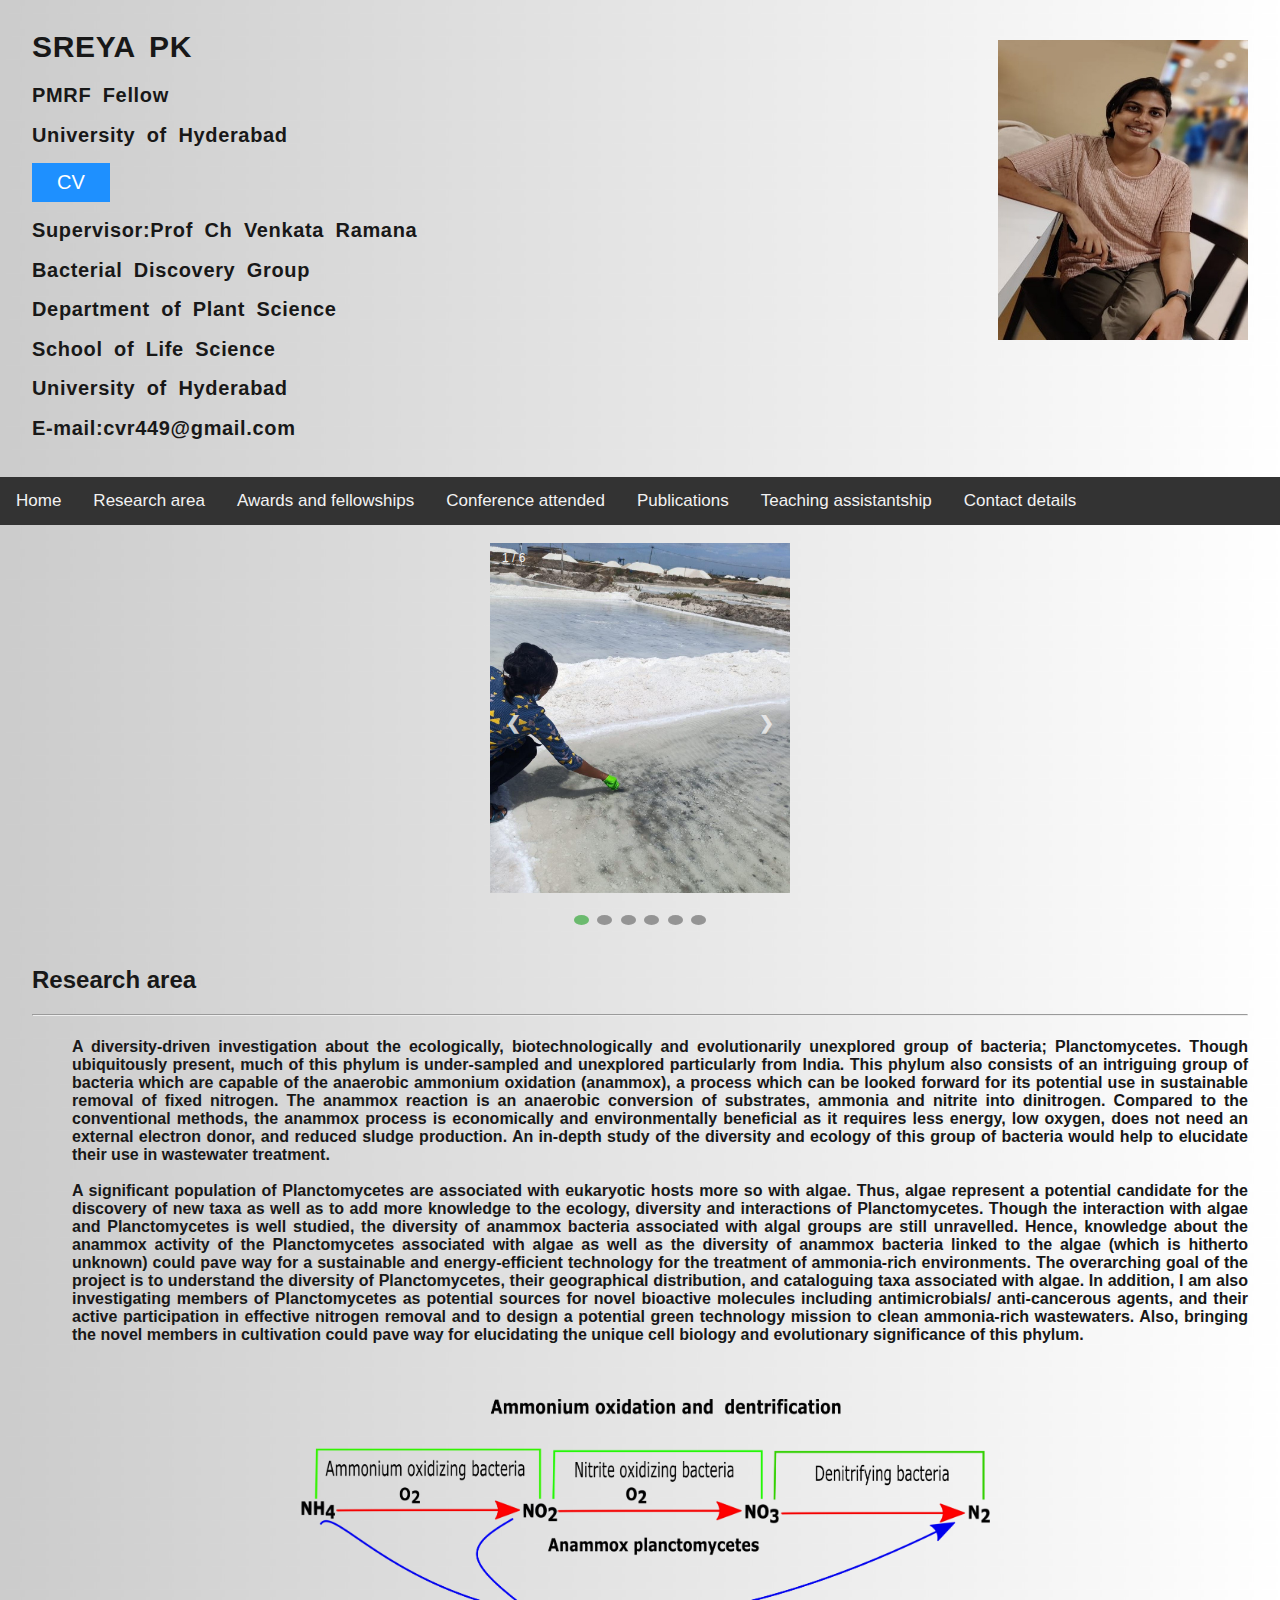
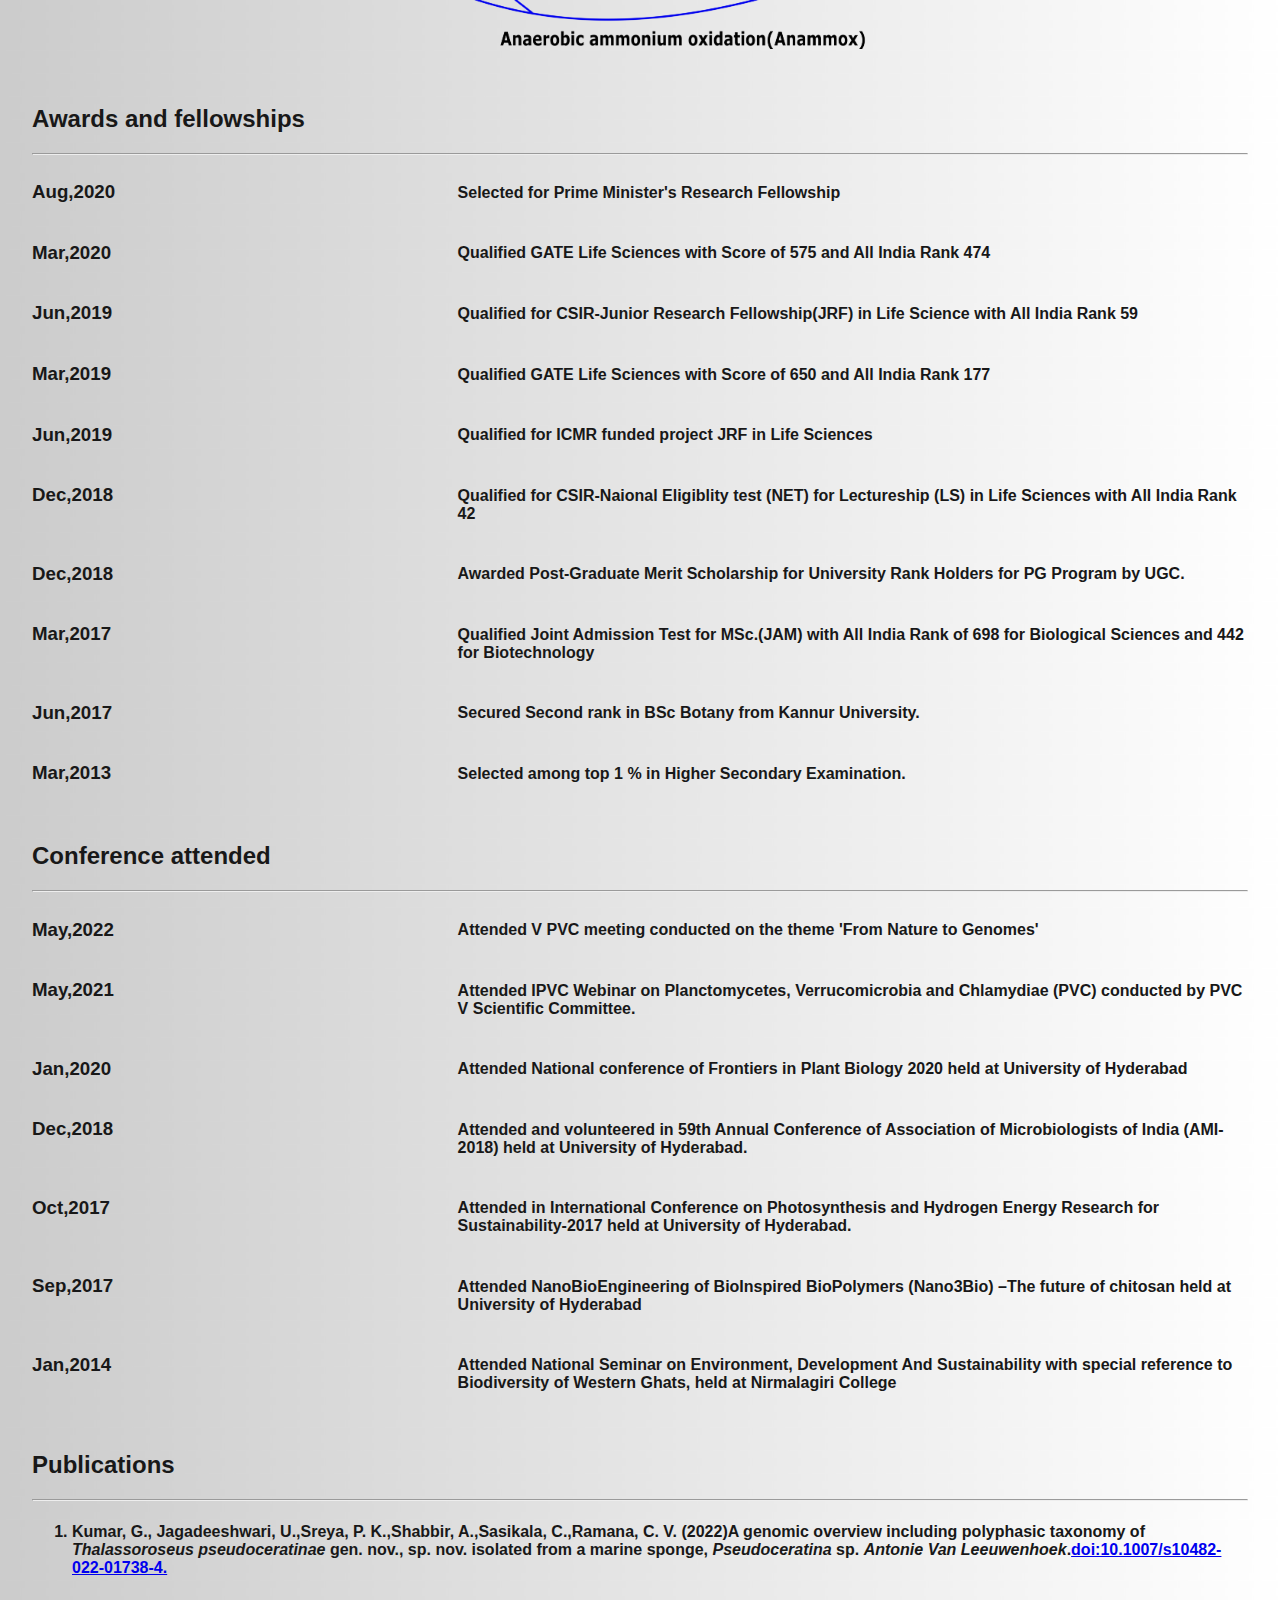
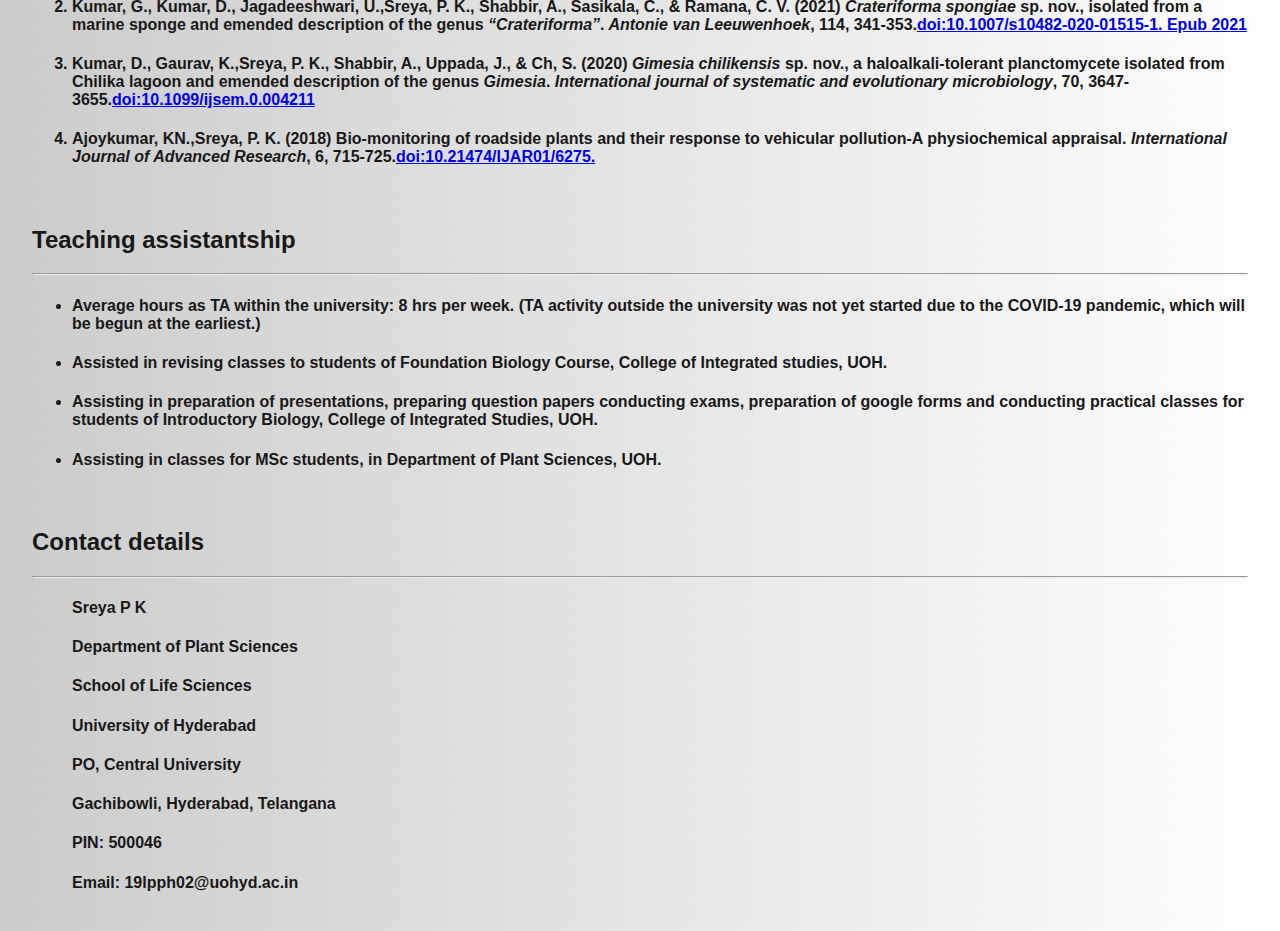
==== commit 3c452d29: "Add files via upload" ====
--- a/index.html
+++ b/index.html
@@ -195,6 +195,7 @@
 
 
 <h2 class="menu" id="awards">Awards and fellowships</h2><hr>
+
 <div class="row">
 	<div class="column left">
     		<h3>Aug,2020</h3>
@@ -284,6 +285,14 @@
 
 <div class="row">
 	<div class="column left">
+    		<h3>May,2022</h3>
+  	</div>
+  	<div class="column right">
+		<h4>Attended V PVC meeting conducted on the theme 'From Nature to Genomes'</h4>
+</div>
+
+<div class="row">
+	<div class="column left">
     		<h3>May,2021</h3>
   	</div>
   	<div class="column right">
@@ -334,13 +343,7 @@
 with special reference to Biodiversity of Western Ghats, held at Nirmalagiri College</h4>
 	</div>
 
-<div class="row">
-	<div class="column left">
-    		<h3>May,2022</h3>
-  	</div>
-  	<div class="column right">
-		<h4>Attended V PVC meeting conducted on the theme 'From Nature to Genomes'</h4>
-	</div>
+
 
 </div>
 		
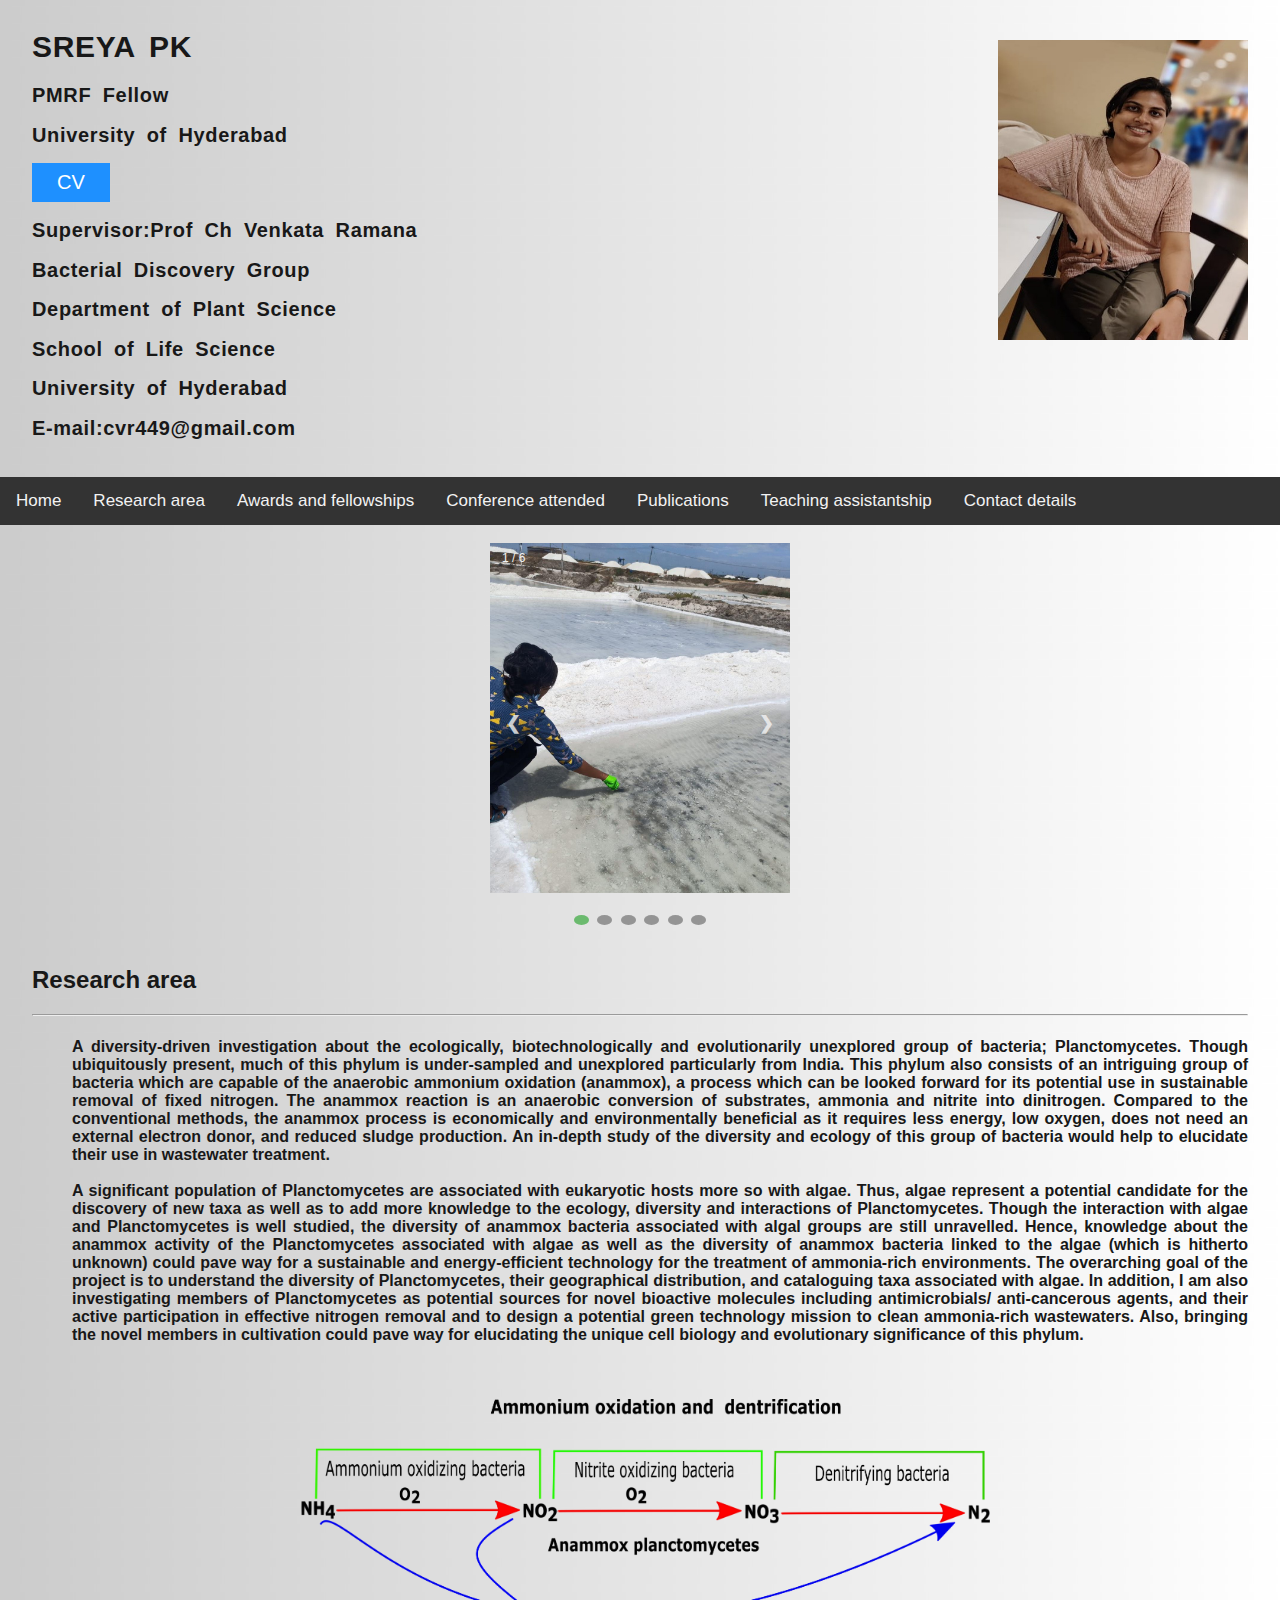
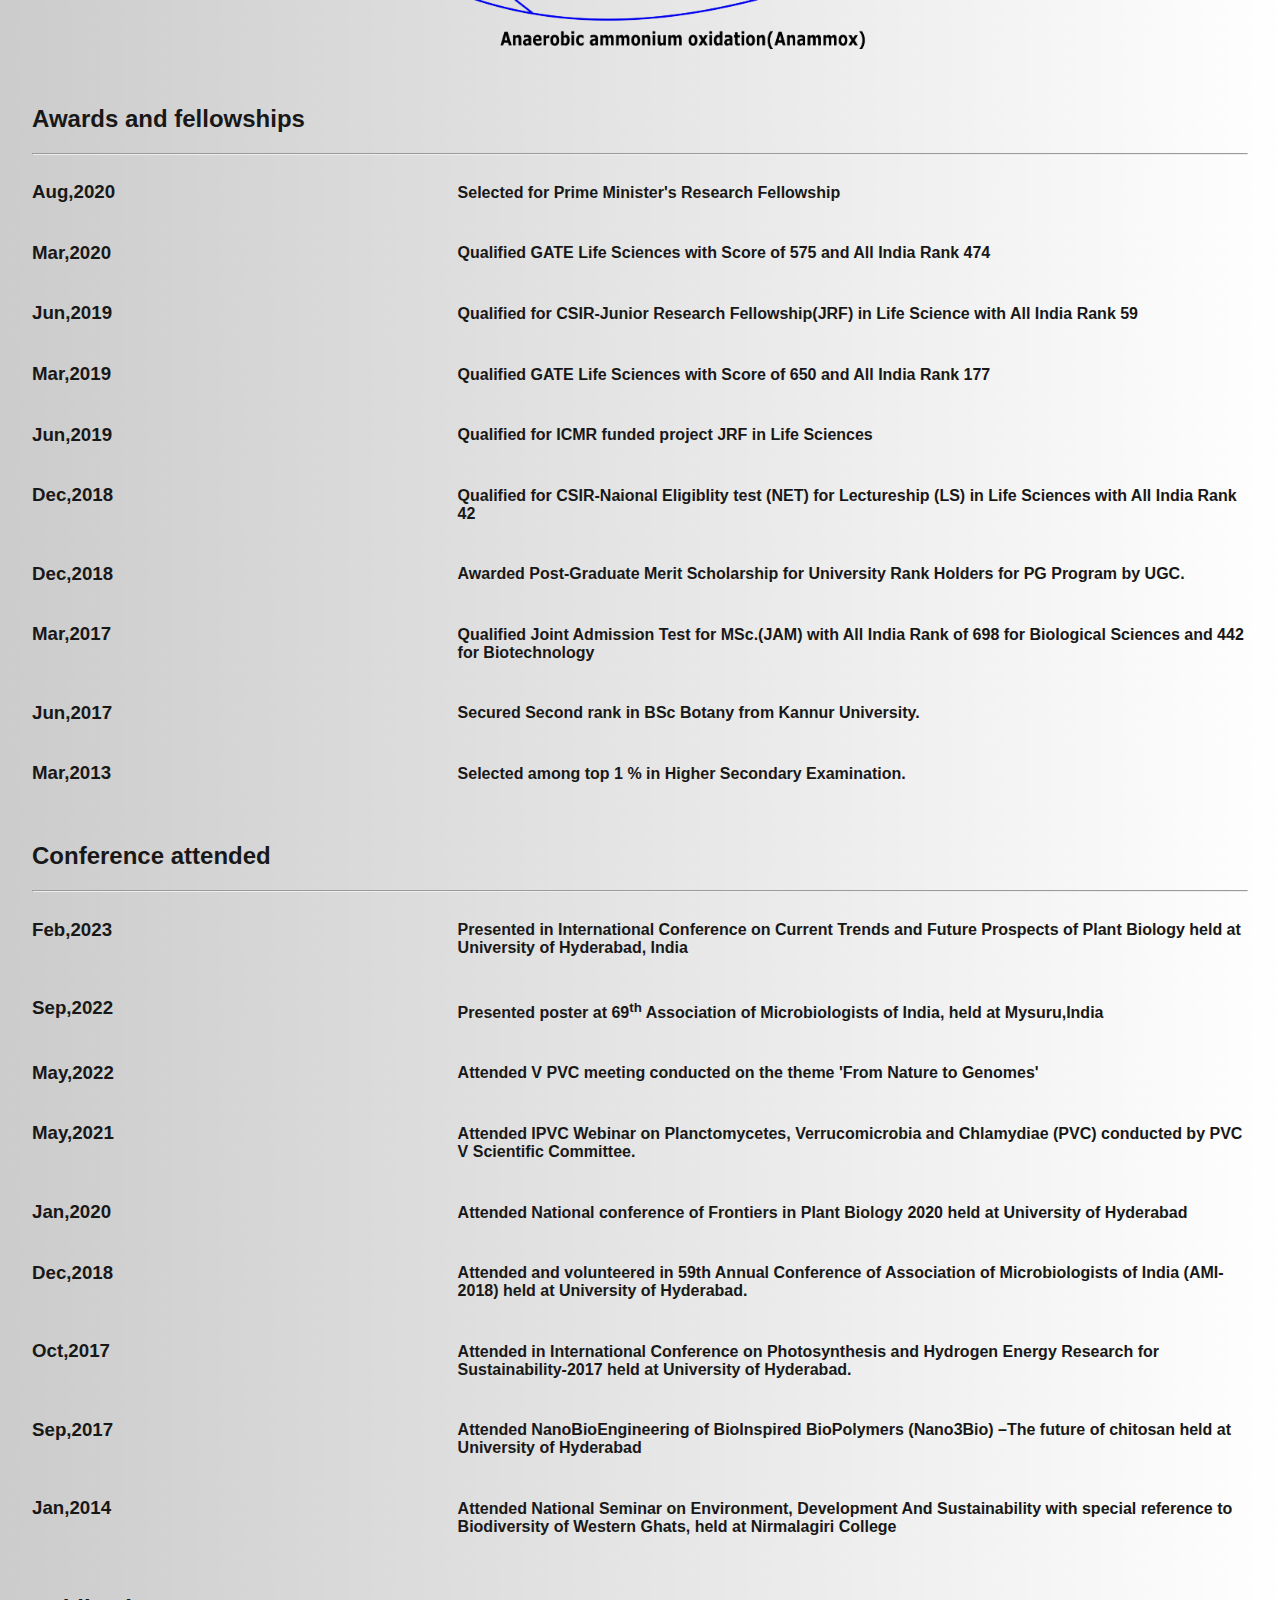
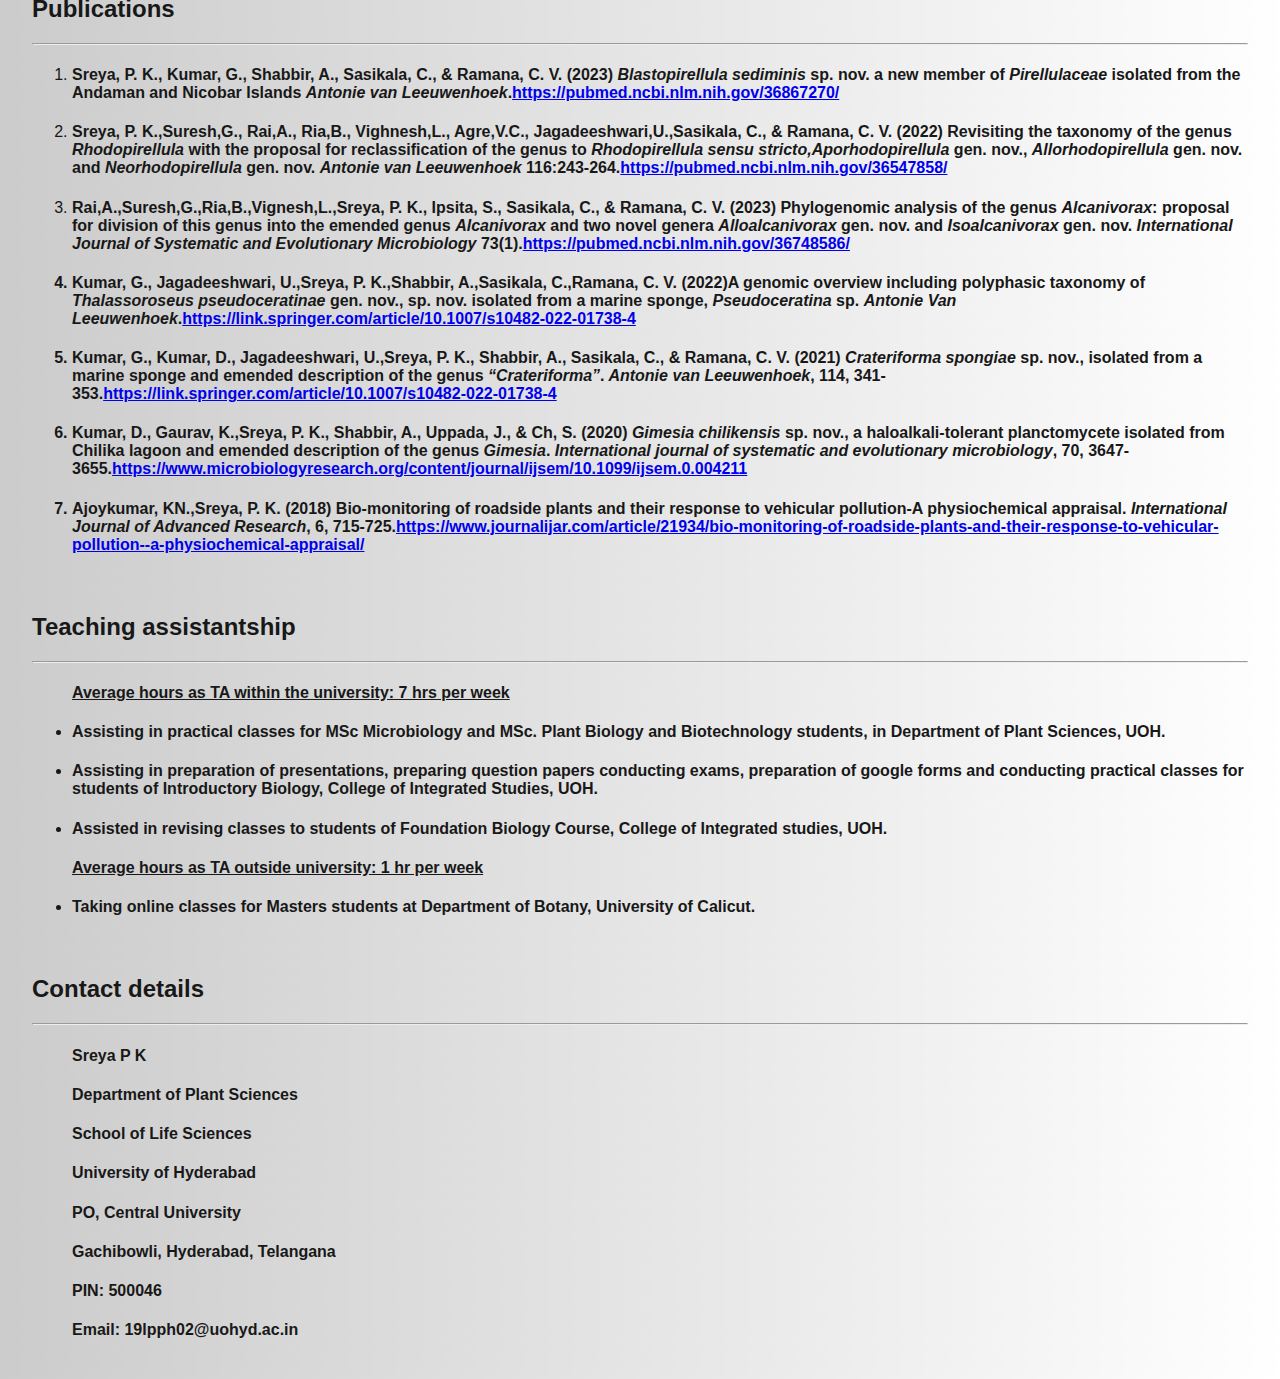
==== commit ff2e9984: "Add files via upload" ====
--- a/index.html
+++ b/index.html
@@ -285,6 +285,24 @@
 
 <div class="row">
 	<div class="column left">
+    		<h3>Feb,2023</h3>
+  	</div>
+  	<div class="column right">
+		<h4>Presented in International Conference on Current Trends and Future
+Prospects of Plant Biology held at University of Hyderabad, India </h4>
+	</div>
+
+<div class="row">
+	<div class="column left">
+    		<h3>Sep,2022</h3>
+  	</div>
+  	<div class="column right">
+		<h4>Presented poster at 69<sup>th</sup> Association of Microbiologists of India, held at
+                Mysuru,India </h4>
+	</div>
+
+<div class="row">
+	<div class="column left">
     		<h3>May,2022</h3>
   	</div>
   	<div class="column right">
@@ -355,22 +373,45 @@
 <h2 class="menu" id="publications">Publications</h2><hr>
  <ol>
 
+ <li><h4> <span style="font-weight:900">Sreya, P. K.</span>, Kumar, G., Shabbir, A., Sasikala, C., &amp;
+Ramana, C. V. (2023) <i>Blastopirellula sediminis</i> sp. nov. a new member of <i>Pirellulaceae</i> isolated from the
+Andaman and Nicobar Islands <i>Antonie van Leeuwenhoek</i>.<a href="https://pubmed.ncbi.nlm.nih.gov/36867270/" target="_blank">https://pubmed.ncbi.nlm.nih.gov/36867270/</a></h4>
+</li>
+
+
+
+ <li><h4><span style="font-weight:900">Sreya, P. K.</span>,Suresh,G., Rai,A., Ria,B., Vighnesh,L., Agre,V.C., Jagadeeshwari,U.,Sasikala, C., &amp;
+Ramana, C. V. (2022) Revisiting the taxonomy of the genus <i>Rhodopirellula</i> with the proposal for
+reclassification of the genus to <i>Rhodopirellula sensu stricto,Aporhodopirellula</i> gen.
+nov., <i>Allorhodopirellula</i> gen. nov. and <i>Neorhodopirellula</i> gen. nov. <i>Antonie van
+Leeuwenhoek</i> 116:243-264.<a href="https://pubmed.ncbi.nlm.nih.gov/36547858/" target="_blank">https://pubmed.ncbi.nlm.nih.gov/36547858/</a></h4>
+</li>
+
+ <li><h4>Rai,A.,Suresh,G.,Ria,B.,Vignesh,L.,<span style="font-weight:900">Sreya, P. K.</span>, Ipsita, S., Sasikala, C., &amp;
+Ramana, C. V. (2023) Phylogenomic analysis of the genus <i>Alcanivorax</i>: proposal for
+division of this genus into the emended genus <i>Alcanivorax</i> and two novel genera
+<i>Alloalcanivorax</i> gen. nov. and <i>Isoalcanivorax</i> gen. nov. <i>International Journal of
+Systematic and Evolutionary Microbiology</i> 73(1).<a href="https://pubmed.ncbi.nlm.nih.gov/36748586/" target="_blank">https://pubmed.ncbi.nlm.nih.gov/36748586/</a></h4>
+</li>
+
+
+
 <h4><li>Kumar, G., Jagadeeshwari, U.,<span style="font-weight:900">Sreya, P. K</span>.,Shabbir, A.,Sasikala, C.,Ramana, C. V. (2022)A genomic overview including polyphasic taxonomy of <i>Thalassoroseus pseudoceratinae</i> gen. 
-nov., sp. nov. isolated from a marine sponge, <i>Pseudoceratina</i> sp. <i>Antonie Van Leeuwenhoek</i>.<a href="https://link.springer.com/article/10.1007/s10482-022-01738-4" target="_blank">doi:10.1007/s10482-022-01738-4.</a></h4></li>
+nov., sp. nov. isolated from a marine sponge, <i>Pseudoceratina</i> sp. <i>Antonie Van Leeuwenhoek</i>.<a href="https://link.springer.com/article/10.1007/s10482-022-01738-4" target="_blank">https://link.springer.com/article/10.1007/s10482-022-01738-4</a></h4></li>
 
   <h4><li>Kumar, G., Kumar, D., Jagadeeshwari, U.,<span style="font-weight:900">Sreya, P. K</span>., Shabbir, A., Sasikala, C., &amp;
 Ramana, C. V. (2021) <i>Crateriforma spongiae</i> sp. nov., isolated from a marine sponge and
-emended description of the genus <i>“Crateriforma”</i>.<i> Antonie van Leeuwenhoek</i>, 114, 341-353.<a href="https://pubmed.ncbi.nlm.nih.gov/33582885/" target="_blank">doi:10.1007/s10482-020-01515-1. Epub 2021</a></h4>
+emended description of the genus <i>“Crateriforma”</i>.<i> Antonie van Leeuwenhoek</i>, 114, 341-353.<a href="https://pubmed.ncbi.nlm.nih.gov/33582885/" target="_blank">https://link.springer.com/article/10.1007/s10482-022-01738-4</a></h4>
 </li>
 
   <h4><li>Kumar, D., Gaurav, K.,<span style="font-weight:900">Sreya, P. K</span>., Shabbir, A., Uppada, J., &amp; Ch, S. (2020) <i>Gimesia
 chilikensis</i> sp. nov., a haloalkali-tolerant planctomycete isolated from Chilika lagoon and
 emended description of the genus <i>Gimesia</i>. <i>International journal of systematic and
-evolutionary microbiology</i>, 70, 3647-3655.<a href="https://www.microbiologyresearch.org/content/journal/ijsem/10.1099/ijsem.0.004211" target="_blank">doi:10.1099/ijsem.0.004211</a></h4></li>
+evolutionary microbiology</i>, 70, 3647-3655.<a href="https://www.microbiologyresearch.org/content/journal/ijsem/10.1099/ijsem.0.004211" target="_blank">https://www.microbiologyresearch.org/content/journal/ijsem/10.1099/ijsem.0.004211</a></h4></li>
 
   <h4><li>Ajoykumar, KN.,<span style="font-weight:900">Sreya, P. K</span>. (2018) Bio-monitoring of roadside plants and their response to
 vehicular pollution-A physiochemical appraisal. <i>International Journal of Advanced Research</i>,
-6, 715-725.<a href="https://www.journalijar.com/article/21934/bio-monitoring-of-roadside-plants-and-their-response-to-vehicular-pollution--a-physiochemical-appraisal/" target="_blank">doi:10.21474/IJAR01/6275.</a></h4></li>
+6, 715-725.<a href="https://www.journalijar.com/article/21934/bio-monitoring-of-roadside-plants-and-their-response-to-vehicular-pollution--a-physiochemical-appraisal/" target="_blank">https://www.journalijar.com/article/21934/bio-monitoring-of-roadside-plants-and-their-response-to-vehicular-pollution--a-physiochemical-appraisal/</a></h4></li>
 
 
 </ol> 
@@ -379,21 +420,27 @@
 <div>
 <ul>
 
-  <li><h4>Average hours as TA within the university: 8 hrs per week. (TA activity outside the university was not yet started due to the COVID-19 pandemic, which will be begun at the earliest.)<h4></li>
-
-   <li><h4>Assisted in revising classes to students of Foundation Biology
-Course, College of Integrated studies, UOH.<h4></li>
-
-<li><h4>Assisting in preparation of presentations, preparing question papers
-conducting exams, preparation of google forms and conducting practical classes for
-students of Introductory Biology, College of Integrated Studies, UOH.<h4></li>
-
-<li><h4>Assisting in classes for MSc students, in Department of
-Plant Sciences, UOH.<h4></li>
+     <u><h4>Average hours as TA within the university: 7 hrs per week<h4></u>
+
+  <li><h4>Assisting in practical classes for MSc Microbiology and MSc. Plant Biology and
+Biotechnology students, in Department of Plant Sciences, UOH.<h4></li>
+
+   <li><h4>Assisting in preparation of presentations, preparing question papers conducting
+exams, preparation of google forms and conducting practical classes for students of
+Introductory Biology, College of Integrated Studies, UOH.<h4></li>
+
+<li><h4>Assisted in revising classes to students of Foundation Biology Course, College of
+Integrated studies, UOH.<h4></li>
+
+ <u><h4>Average hours as TA outside university: 1 hr per week<h4></u>
+
+<li><h4>Taking online classes for Masters students at Department of Botany, University of
+Calicut.<h4></li>
 </ul>
 </div>
 
-</div>
+
+
 
 
 <br>
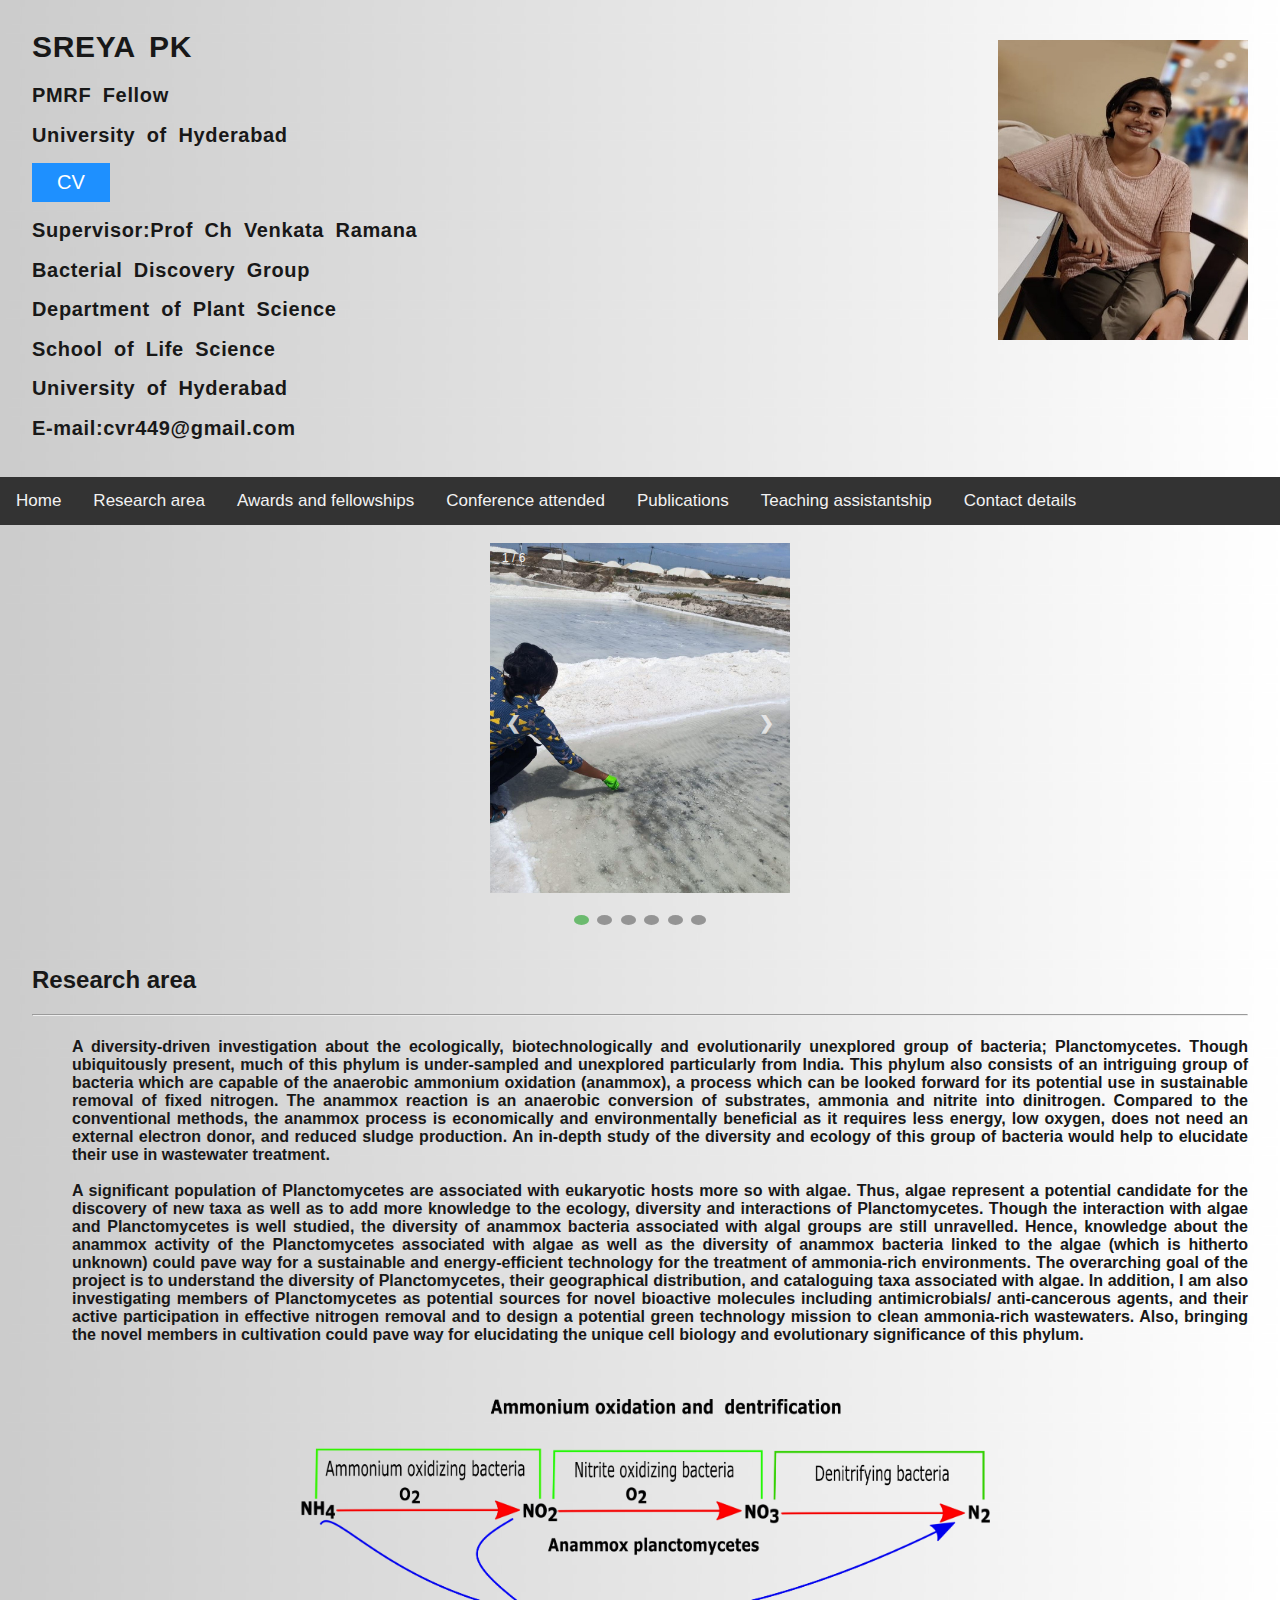
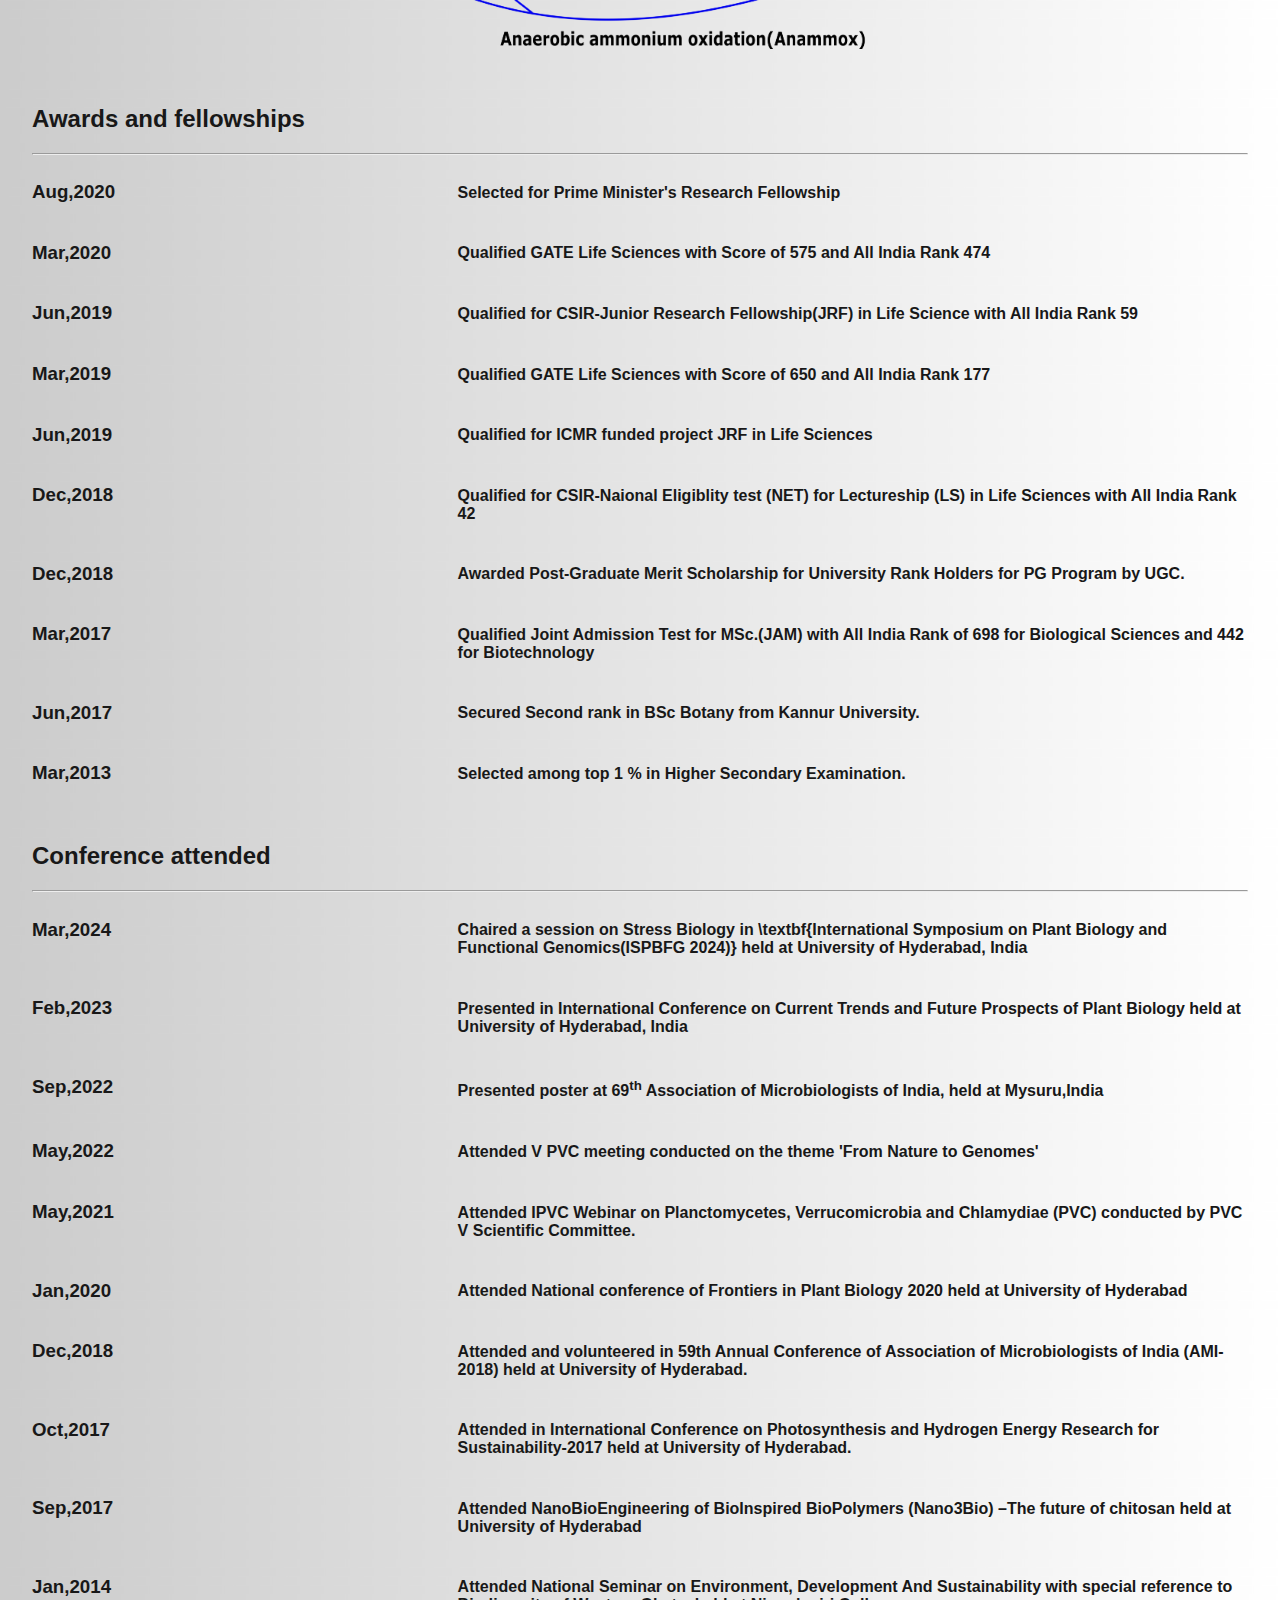
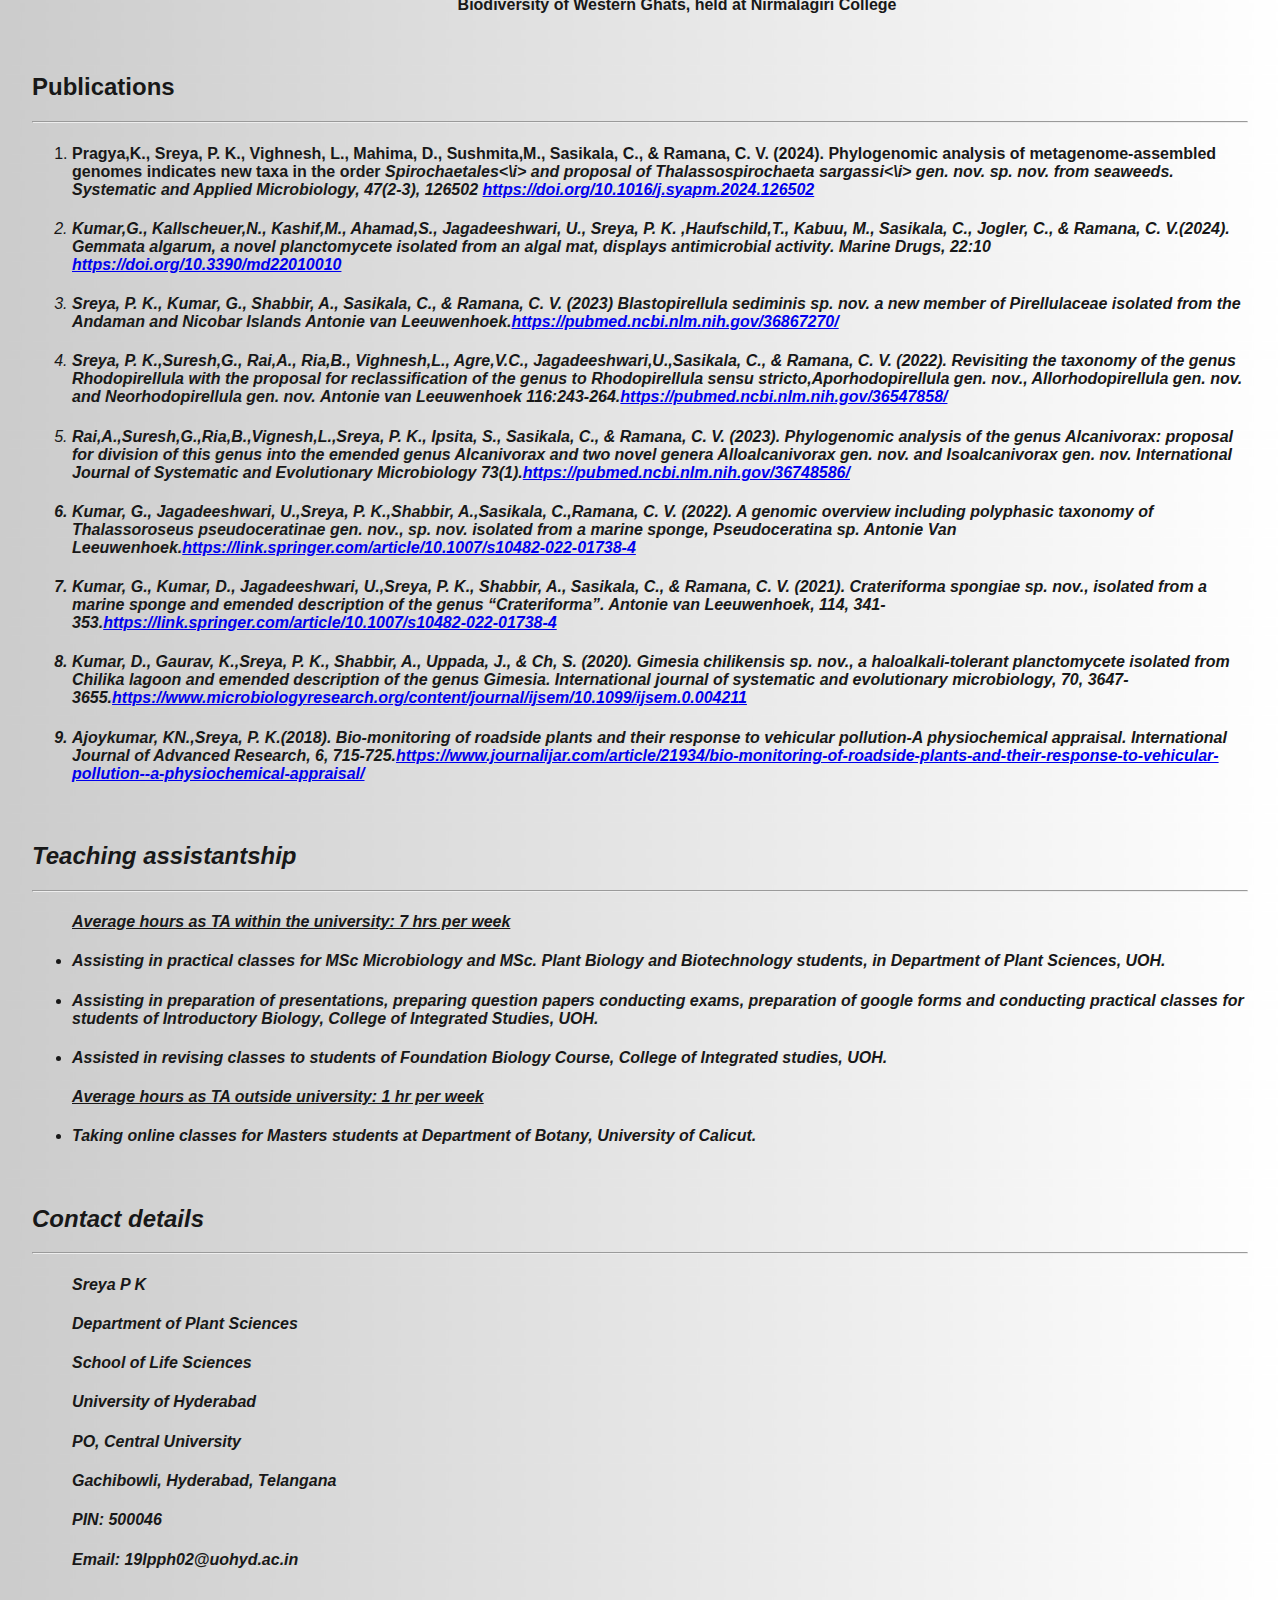
==== commit 8631e857: "Add files via upload" ====
--- a/index.html
+++ b/index.html
@@ -285,6 +285,15 @@
 
 <div class="row">
 	<div class="column left">
+    		<h3>Mar,2024</h3>
+  	</div>
+  	<div class="column right">
+		<h4>Chaired a session on Stress Biology in \textbf{International Symposium on Plant Biology and Functional Genomics(ISPBFG 2024)} held at University of Hyderabad, India </h4>
+	</div>
+
+
+<div class="row">
+	<div class="column left">
     		<h3>Feb,2023</h3>
   	</div>
   	<div class="column right">
@@ -372,6 +381,15 @@
 
 <h2 class="menu" id="publications">Publications</h2><hr>
  <ol>
+
+<li><h4> Pragya,K., <span style="font-weight:900">Sreya, P. K.</span>, Vighnesh, L., Mahima, D., Sushmita,M., Sasikala, C., &amp;
+Ramana, C. V. (2024). Phylogenomic analysis of metagenome-assembled genomes indicates new taxa in the order <i>Spirochaetales<\i> and proposal of <i>Thalassospirochaeta sargassi<\i> gen. nov. sp. nov. from seaweeds. <i>Systematic and Applied Microbiology</i>, 47(2-3), 126502 <a href="https://doi.org/10.1016/j.syapm.2024.126502" target="_blank">https://doi.org/10.1016/j.syapm.2024.126502</a></h4>
+</li>
+
+
+<li><h4> Kumar,G., Kallscheuer,N., Kashif,M., Ahamad,S., Jagadeeshwari, U., <span style="font-weight:900">Sreya, P. K.</span> ,Haufschild,T., Kabuu, M., Sasikala, C., Jogler, C., &amp;
+Ramana, C. V.(2024). <i>Gemmata algarum</i>, a novel planctomycete isolated from an algal mat, displays antimicrobial activity. <i>Marine Drugs</i>, 22:10 <a href="https://doi.org/10.3390/md22010010" target="_blank">https://doi.org/10.3390/md22010010</a></h4>
+</li>
 
  <li><h4> <span style="font-weight:900">Sreya, P. K.</span>, Kumar, G., Shabbir, A., Sasikala, C., &amp;
 Ramana, C. V. (2023) <i>Blastopirellula sediminis</i> sp. nov. a new member of <i>Pirellulaceae</i> isolated from the
@@ -381,14 +399,14 @@
 
 
  <li><h4><span style="font-weight:900">Sreya, P. K.</span>,Suresh,G., Rai,A., Ria,B., Vighnesh,L., Agre,V.C., Jagadeeshwari,U.,Sasikala, C., &amp;
-Ramana, C. V. (2022) Revisiting the taxonomy of the genus <i>Rhodopirellula</i> with the proposal for
+Ramana, C. V. (2022). Revisiting the taxonomy of the genus <i>Rhodopirellula</i> with the proposal for
 reclassification of the genus to <i>Rhodopirellula sensu stricto,Aporhodopirellula</i> gen.
 nov., <i>Allorhodopirellula</i> gen. nov. and <i>Neorhodopirellula</i> gen. nov. <i>Antonie van
 Leeuwenhoek</i> 116:243-264.<a href="https://pubmed.ncbi.nlm.nih.gov/36547858/" target="_blank">https://pubmed.ncbi.nlm.nih.gov/36547858/</a></h4>
 </li>
 
  <li><h4>Rai,A.,Suresh,G.,Ria,B.,Vignesh,L.,<span style="font-weight:900">Sreya, P. K.</span>, Ipsita, S., Sasikala, C., &amp;
-Ramana, C. V. (2023) Phylogenomic analysis of the genus <i>Alcanivorax</i>: proposal for
+Ramana, C. V. (2023). Phylogenomic analysis of the genus <i>Alcanivorax</i>: proposal for
 division of this genus into the emended genus <i>Alcanivorax</i> and two novel genera
 <i>Alloalcanivorax</i> gen. nov. and <i>Isoalcanivorax</i> gen. nov. <i>International Journal of
 Systematic and Evolutionary Microbiology</i> 73(1).<a href="https://pubmed.ncbi.nlm.nih.gov/36748586/" target="_blank">https://pubmed.ncbi.nlm.nih.gov/36748586/</a></h4>
@@ -396,20 +414,20 @@
 
 
 
-<h4><li>Kumar, G., Jagadeeshwari, U.,<span style="font-weight:900">Sreya, P. K</span>.,Shabbir, A.,Sasikala, C.,Ramana, C. V. (2022)A genomic overview including polyphasic taxonomy of <i>Thalassoroseus pseudoceratinae</i> gen. 
+<h4><li>Kumar, G., Jagadeeshwari, U.,<span style="font-weight:900">Sreya, P. K</span>.,Shabbir, A.,Sasikala, C.,Ramana, C. V. (2022). A genomic overview including polyphasic taxonomy of <i>Thalassoroseus pseudoceratinae</i> gen. 
 nov., sp. nov. isolated from a marine sponge, <i>Pseudoceratina</i> sp. <i>Antonie Van Leeuwenhoek</i>.<a href="https://link.springer.com/article/10.1007/s10482-022-01738-4" target="_blank">https://link.springer.com/article/10.1007/s10482-022-01738-4</a></h4></li>
 
   <h4><li>Kumar, G., Kumar, D., Jagadeeshwari, U.,<span style="font-weight:900">Sreya, P. K</span>., Shabbir, A., Sasikala, C., &amp;
-Ramana, C. V. (2021) <i>Crateriforma spongiae</i> sp. nov., isolated from a marine sponge and
+Ramana, C. V. (2021). <i>Crateriforma spongiae</i> sp. nov., isolated from a marine sponge and
 emended description of the genus <i>“Crateriforma”</i>.<i> Antonie van Leeuwenhoek</i>, 114, 341-353.<a href="https://pubmed.ncbi.nlm.nih.gov/33582885/" target="_blank">https://link.springer.com/article/10.1007/s10482-022-01738-4</a></h4>
 </li>
 
-  <h4><li>Kumar, D., Gaurav, K.,<span style="font-weight:900">Sreya, P. K</span>., Shabbir, A., Uppada, J., &amp; Ch, S. (2020) <i>Gimesia
+  <h4><li>Kumar, D., Gaurav, K.,<span style="font-weight:900">Sreya, P. K</span>., Shabbir, A., Uppada, J., &amp; Ch, S. (2020). <i>Gimesia
 chilikensis</i> sp. nov., a haloalkali-tolerant planctomycete isolated from Chilika lagoon and
 emended description of the genus <i>Gimesia</i>. <i>International journal of systematic and
 evolutionary microbiology</i>, 70, 3647-3655.<a href="https://www.microbiologyresearch.org/content/journal/ijsem/10.1099/ijsem.0.004211" target="_blank">https://www.microbiologyresearch.org/content/journal/ijsem/10.1099/ijsem.0.004211</a></h4></li>
 
-  <h4><li>Ajoykumar, KN.,<span style="font-weight:900">Sreya, P. K</span>. (2018) Bio-monitoring of roadside plants and their response to
+  <h4><li>Ajoykumar, KN.,<span style="font-weight:900">Sreya, P. K</span>.(2018). Bio-monitoring of roadside plants and their response to
 vehicular pollution-A physiochemical appraisal. <i>International Journal of Advanced Research</i>,
 6, 715-725.<a href="https://www.journalijar.com/article/21934/bio-monitoring-of-roadside-plants-and-their-response-to-vehicular-pollution--a-physiochemical-appraisal/" target="_blank">https://www.journalijar.com/article/21934/bio-monitoring-of-roadside-plants-and-their-response-to-vehicular-pollution--a-physiochemical-appraisal/</a></h4></li>
 
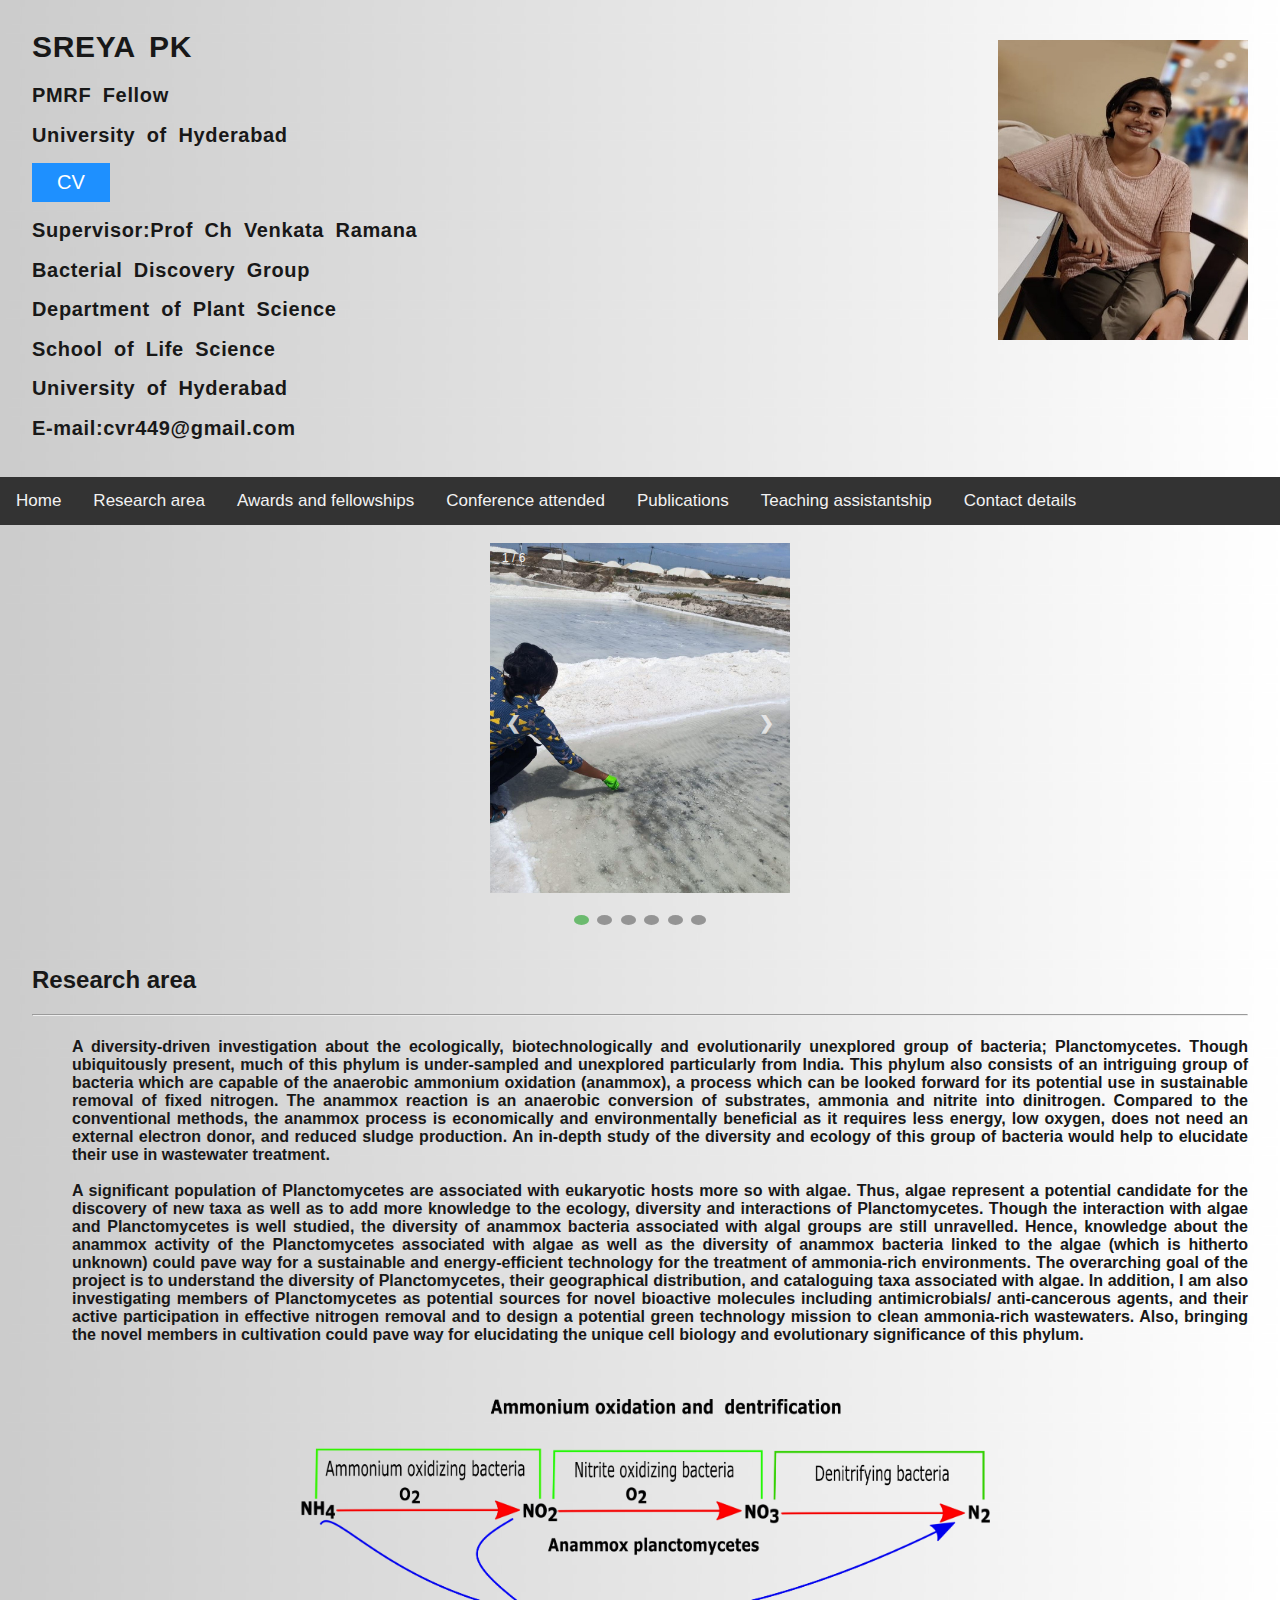
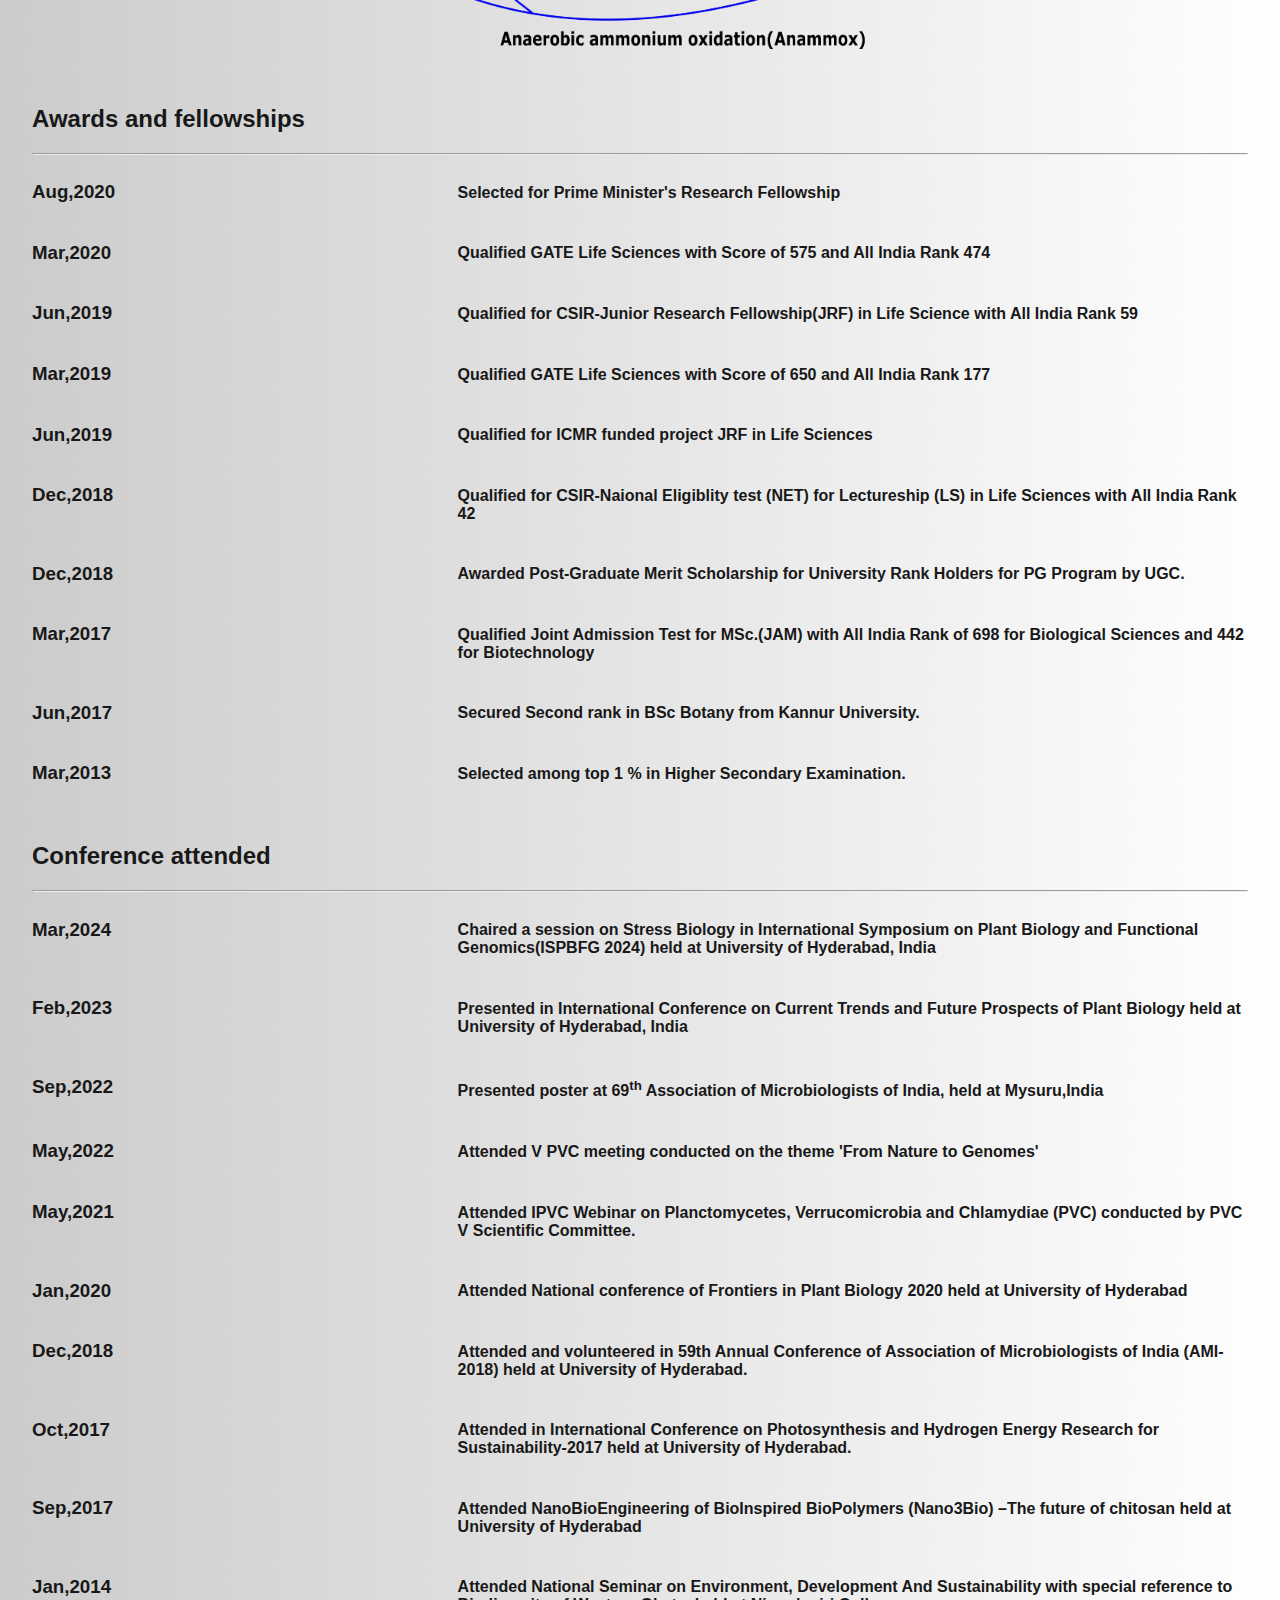
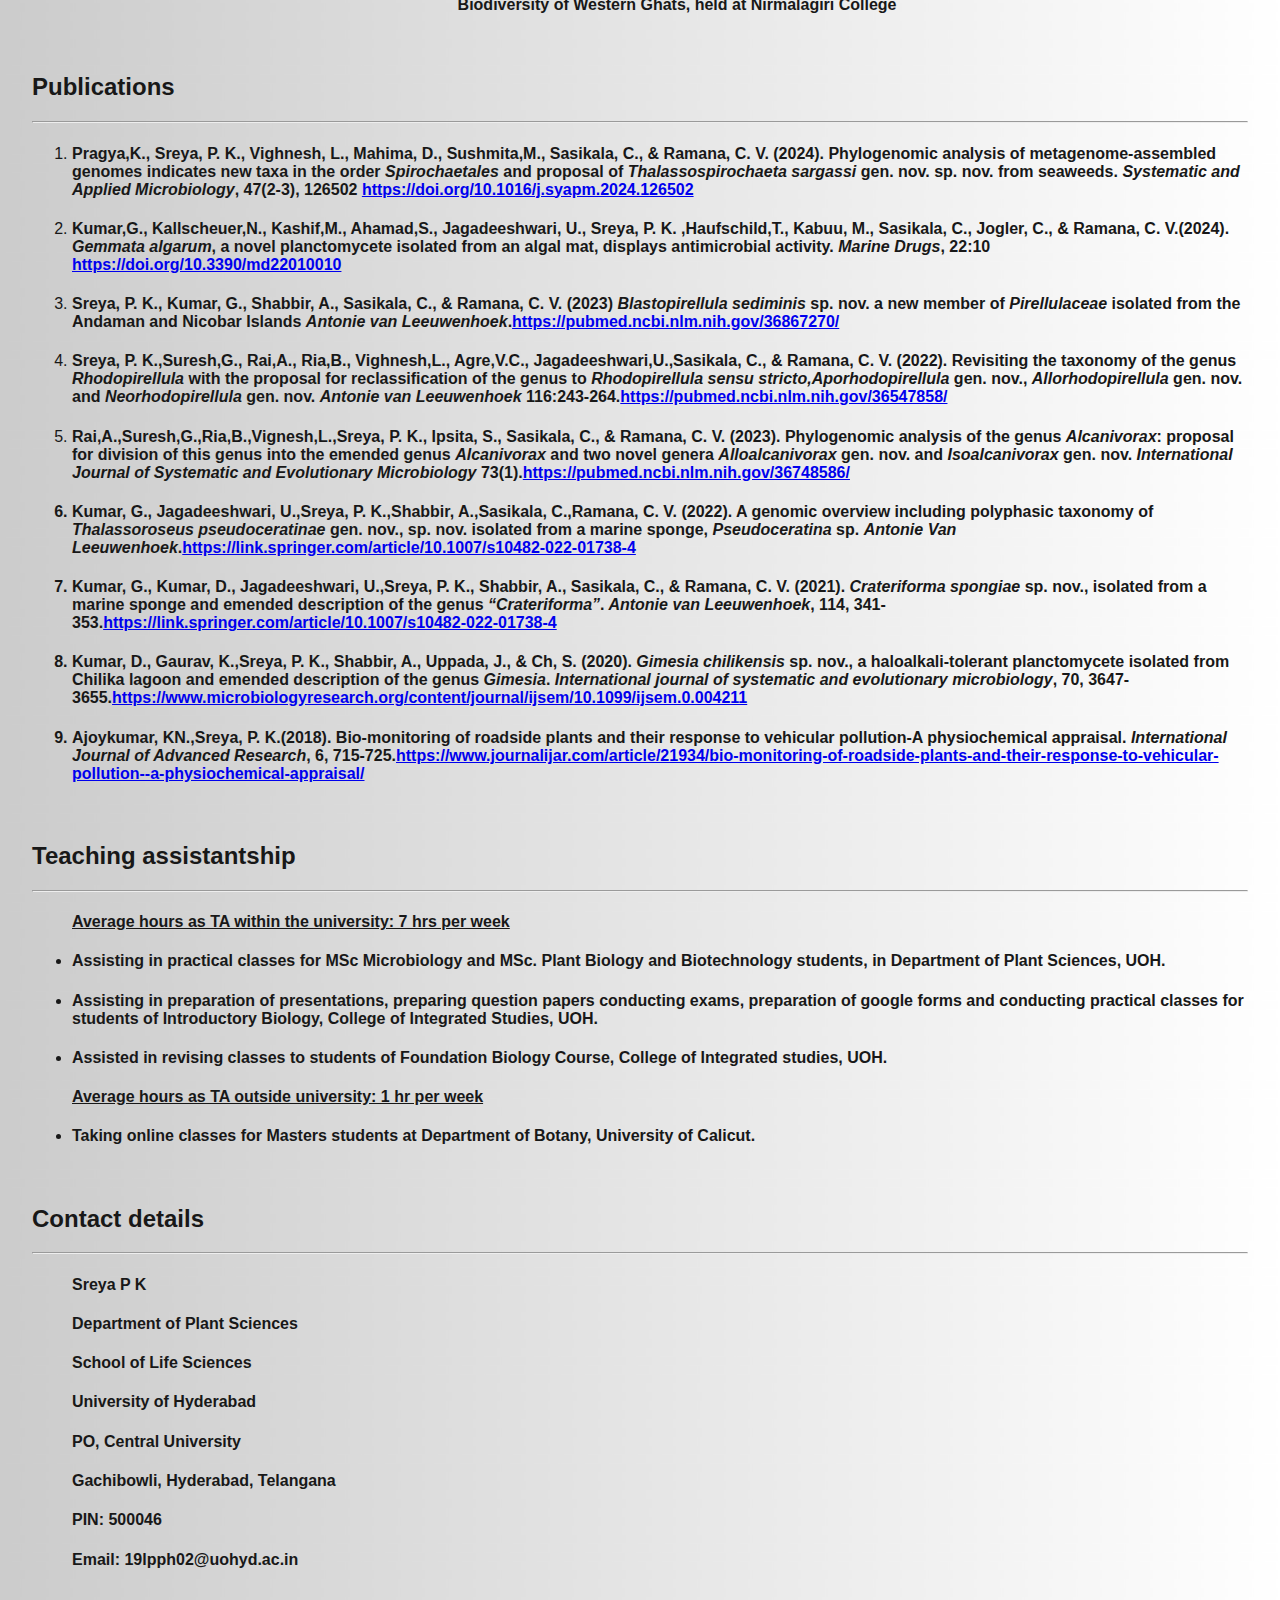
==== commit 951a809e: "Add files via upload" ====
--- a/index.html
+++ b/index.html
@@ -288,7 +288,7 @@
     		<h3>Mar,2024</h3>
   	</div>
   	<div class="column right">
-		<h4>Chaired a session on Stress Biology in \textbf{International Symposium on Plant Biology and Functional Genomics(ISPBFG 2024)} held at University of Hyderabad, India </h4>
+		<h4>Chaired a session on Stress Biology in International Symposium on Plant Biology and Functional Genomics(ISPBFG 2024) held at University of Hyderabad, India </h4>
 	</div>
 
 
@@ -383,7 +383,7 @@
  <ol>
 
 <li><h4> Pragya,K., <span style="font-weight:900">Sreya, P. K.</span>, Vighnesh, L., Mahima, D., Sushmita,M., Sasikala, C., &amp;
-Ramana, C. V. (2024). Phylogenomic analysis of metagenome-assembled genomes indicates new taxa in the order <i>Spirochaetales<\i> and proposal of <i>Thalassospirochaeta sargassi<\i> gen. nov. sp. nov. from seaweeds. <i>Systematic and Applied Microbiology</i>, 47(2-3), 126502 <a href="https://doi.org/10.1016/j.syapm.2024.126502" target="_blank">https://doi.org/10.1016/j.syapm.2024.126502</a></h4>
+Ramana, C. V. (2024). Phylogenomic analysis of metagenome-assembled genomes indicates new taxa in the order <i>Spirochaetales</i> and proposal of <i>Thalassospirochaeta sargassi</i> gen. nov. sp. nov. from seaweeds. <i>Systematic and Applied Microbiology</i>, 47(2-3), 126502 <a href="https://doi.org/10.1016/j.syapm.2024.126502" target="_blank">https://doi.org/10.1016/j.syapm.2024.126502</a></h4>
 </li>
 
 
